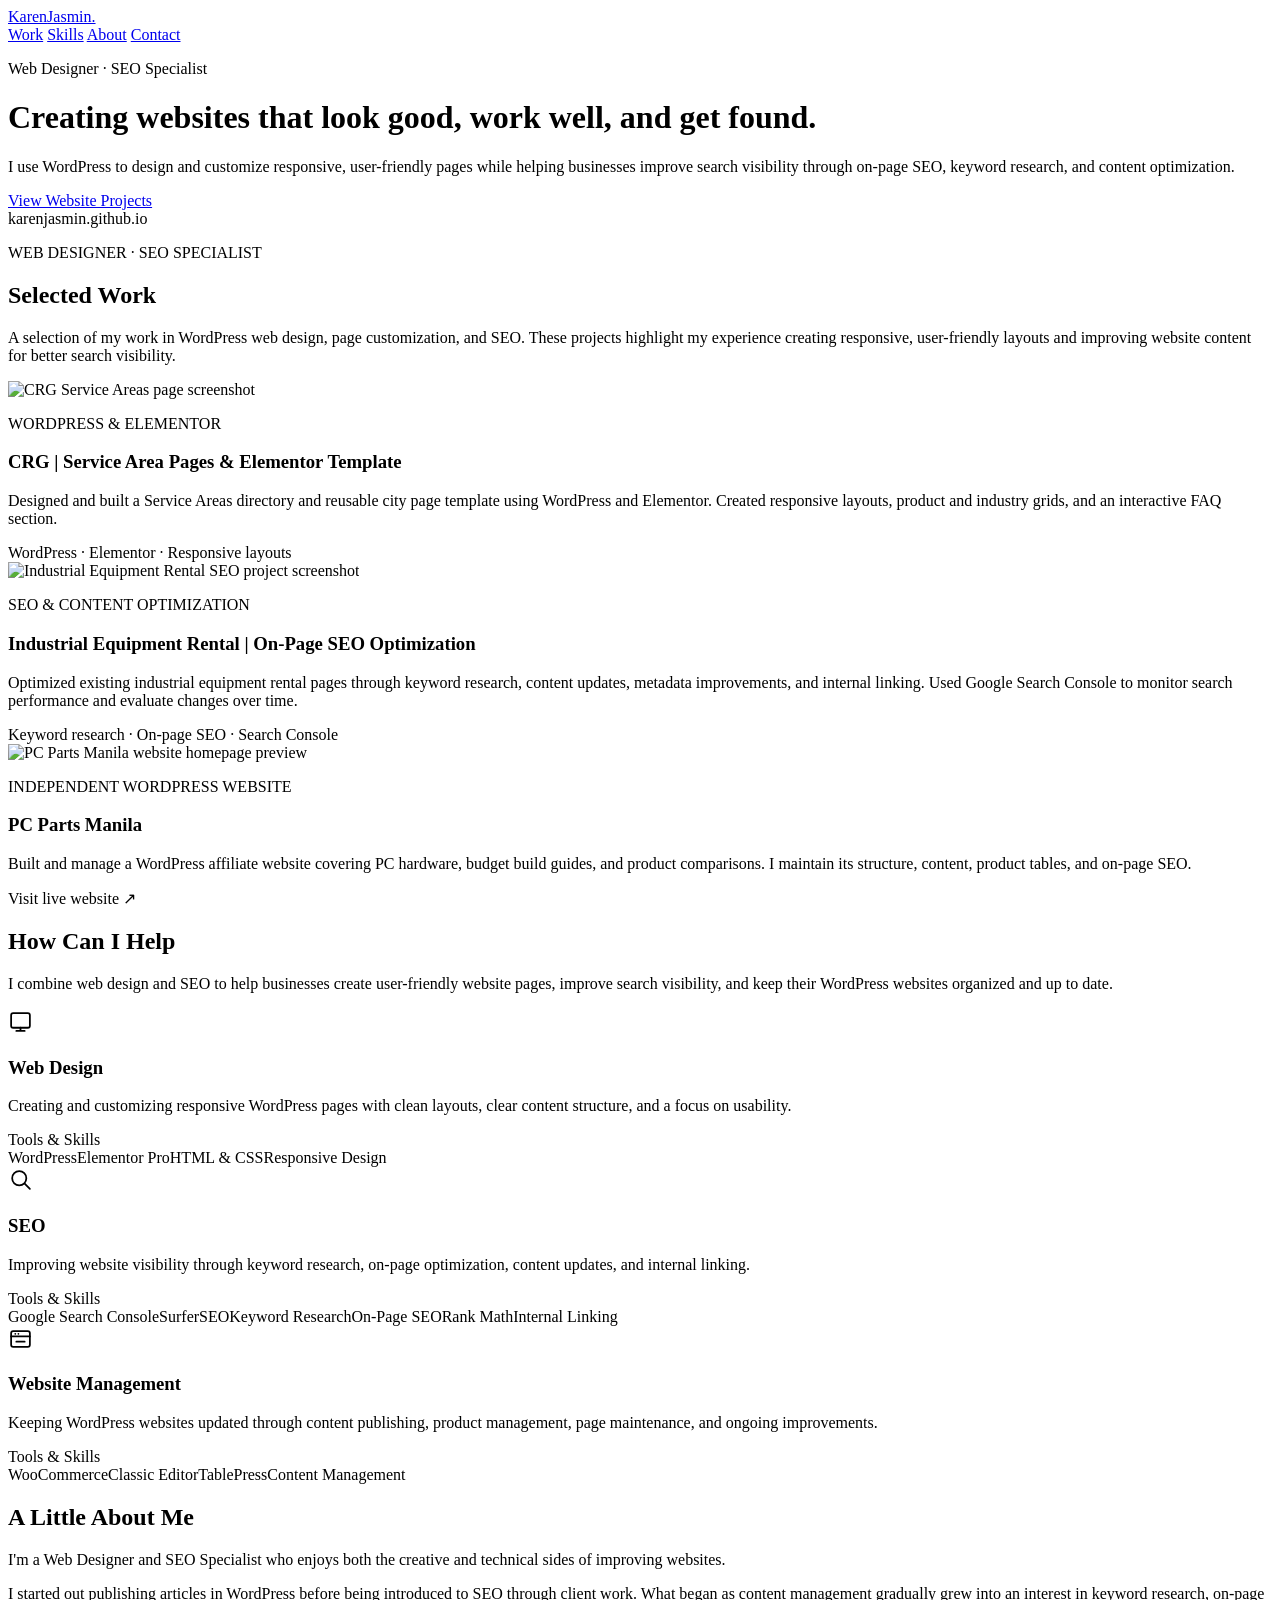
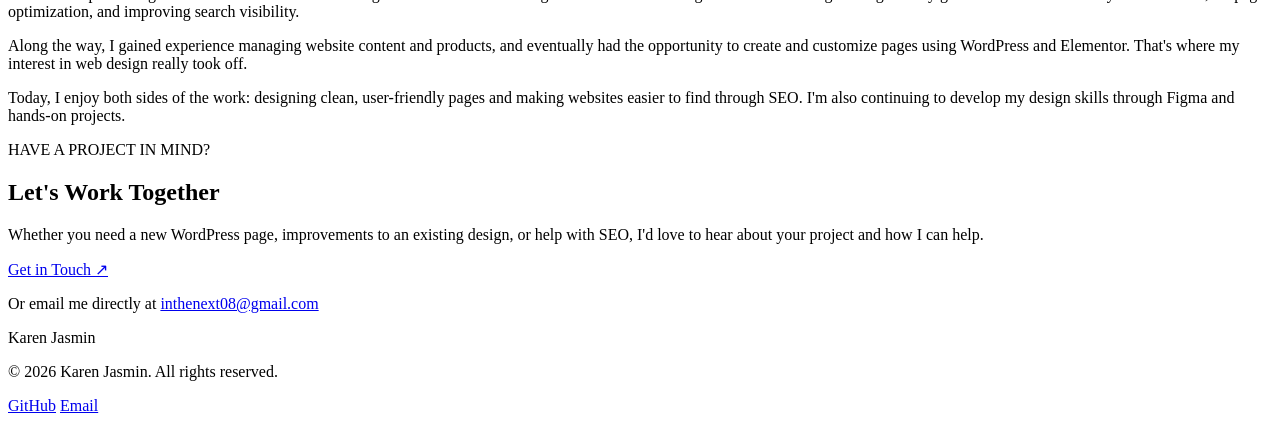
==== retro-desktop/index.html @ 20ac1a44 "Add index.html to isolated retro desktop preview" ====
<!DOCTYPE html>
<html lang="en">
<head>
  <meta charset="UTF-8">
  <meta name="viewport" content="width=device-width, initial-scale=1.0">

  <title>Karen Jasmin | Web Designer & SEO Specialist</title>
  <meta name="description" content=" Explore Karen Jasmin's WordPress website projects, local SEO work, and on-page optimization experience for service businesses and content-driven sites.">

  <link rel="stylesheet" href="styles.css?v=work-images-gsc-20261028">
  <link rel="stylesheet" href="retro.css?v=1">
</head>
  
<body>
  <nav class="site-nav" aria-label="Main navigation">
    <div class="nav-inner">
      <a class="site-logo" href="#" aria-label="Karen Jasmin, back to top">Karen<span>Jasmin.</span></a>
      <div class="nav-links">
        <a href="#featured-work">Work</a>
        <a href="#skills">Skills</a>
        <a href="#about">About</a>
        <a class="nav-contact" href="#contact">Contact</a>
      </div>
    </div>
  </nav>

  <header class="hero" id="top">
  <div class="hero-content">

    <div class="hero-left">

      <p class="eyebrow">Web Designer · SEO Specialist</p>

      <h1>
        Creating websites that look good, work well, and get found.
      </h1>

      <p class="hero-text">
        I use WordPress to design and customize responsive, user-friendly pages while helping businesses improve search visibility through on-page SEO, keyword research, and content optimization.
      </p>

      <a href="#featured-work" class="button">View Website Projects</a>

    </div>
    <div class="hero-visual" aria-hidden="true">
      <div class="browser-window">
        <div class="browser-toolbar"><span></span><span></span><span></span><div class="browser-address">karenjasmin.github.io</div></div>
        <div class="browser-preview">
          <p class="preview-label">WEB DESIGNER · SEO SPECIALIST</p>
          <div class="preview-heading"></div><div class="preview-heading short"></div>
          <div class="preview-line"></div><div class="preview-line"></div><div class="preview-line medium"></div>
          <div class="preview-button"></div>
          <div class="preview-cards"><div></div><div></div></div>
        </div>
      </div>
    </div>
    </div>
</header>

<section class="featured-work" id="featured-work" aria-labelledby="featured-work-title">
  <div class="work-inner">
    <h2 id="featured-work-title">Selected Work</h2>
    <p class="featured-intro">A selection of my work in WordPress web design, page customization, and SEO. These projects highlight my experience creating responsive, user-friendly layouts and improving website content for better search visibility.</p>
    <div class="featured-cards">
      <article class="featured-card"><a class="card-stretched-link" href="case-study-crg.html" aria-label="View CRG case study"></a>
        <div class="featured-card-body">
          <div class="featured-mini-preview featured-real-preview"><img src="https://raw.githubusercontent.com/karenjasmin/portfolio-preview/main/CRG%20Service%20Areas-Hero.png" alt="CRG Service Areas page screenshot" loading="lazy"></div>
          <p class="featured-index">WORDPRESS &amp; ELEMENTOR</p>
          <h3>CRG | Service Area Pages &amp; Elementor Template</h3>
          <p>Designed and built a Service Areas directory and reusable city page template using WordPress and Elementor. Created responsive layouts, product and industry grids, and an interactive FAQ section.</p>
          <span class="featured-link-note">WordPress · Elementor · Responsive layouts</span>
        </div>
      </article>
      <article class="featured-card"><a class="card-stretched-link" href="case-study-industrial-seo.html" aria-label="View Industrial Equipment Rental case study"></a>
        <div class="featured-card-body">
          <div class="featured-mini-preview featured-real-preview"><img src="https://raw.githubusercontent.com/karenjasmin/portfolio-preview/main/STAG%20GSC.png" alt="Industrial Equipment Rental SEO project screenshot" loading="lazy"></div>
          <p class="featured-index">SEO &amp; CONTENT OPTIMIZATION</p>
          <h3>Industrial Equipment Rental | On-Page SEO Optimization</h3>
          <p>Optimized existing industrial equipment rental pages through keyword research, content updates, metadata improvements, and internal linking. Used Google Search Console to monitor search performance and evaluate changes over time.</p>
          <span class="featured-link-note">Keyword research · On-page SEO · Search Console</span>
        </div>
      </article>
      <article class="featured-card"><a class="card-stretched-link" href="https://pcpartsmanila.com/" target="_blank" rel="noopener noreferrer" aria-label="View PC Parts Manila website"></a>
        <div class="featured-card-body">
          <div class="featured-mini-preview featured-real-preview">
            <img src="https://raw.githubusercontent.com/karenjasmin/portfolio-preview/main/pcpartsmanila-homepage.png" alt="PC Parts Manila website homepage preview" loading="lazy">
          </div>
          <p class="featured-index">INDEPENDENT WORDPRESS WEBSITE</p>
          <h3>PC Parts Manila</h3>
          <p>Built and manage a WordPress affiliate website covering PC hardware, budget build guides, and product comparisons. I maintain its structure, content, product tables, and on-page SEO.</p>
          <span class="featured-link-note">Visit live website ↗</span>
        </div>
      </article>
    </div>
  </div>
</section>
<section class="skills" id="skills" aria-labelledby="skills-title">
  <div class="skills-inner">
    <h2 id="skills-title">How Can I Help</h2>
    <p class="skills-intro">I combine web design and SEO to help businesses create user-friendly website pages, improve search visibility, and keep their WordPress websites organized and up to date.</p>
    <div class="skills-grid">
      <article class="skills-group">
        <div class="skill-icon" aria-hidden="true"><svg width="25" height="25" viewBox="0 0 24 24" fill="none" stroke="currentColor" stroke-width="1.7" stroke-linecap="round" stroke-linejoin="round"><rect x="3" y="4" width="18" height="14" rx="2"/><path d="M8 21h8M12 18v3"/></svg></div>
        <h3>Web Design</h3>
        <p class="skill-description">Creating and customizing responsive WordPress pages with clean layouts, clear content structure, and a focus on usability.</p>
        <div class="skill-tools"><span class="skill-tools-label">Tools &amp; Skills</span><div class="skill-tool-tags"><span>WordPress</span><span>Elementor Pro</span><span>HTML & CSS</span><span>Responsive Design</span></div></div>
      </article>
      <article class="skills-group">
        <div class="skill-icon" aria-hidden="true"><svg width="25" height="25" viewBox="0 0 24 24" fill="none" stroke="currentColor" stroke-width="1.7" stroke-linecap="round" stroke-linejoin="round"><circle cx="10.8" cy="10.8" r="6.8"/><path d="m16 16 5 5"/></svg></div>
        <h3>SEO</h3>
        <p class="skill-description">Improving website visibility through keyword research, on-page optimization, content updates, and internal linking.</p>
        <div class="skill-tools"><span class="skill-tools-label">Tools &amp; Skills</span><div class="skill-tool-tags"><span>Google Search Console</span><span>SurferSEO</span><span>Keyword Research</span><span>On-Page SEO</span><span>Rank Math</span><span>Internal Linking</span></div></div>
      </article>
      <article class="skills-group">
        <div class="skill-icon" aria-hidden="true"><svg width="25" height="25" viewBox="0 0 24 24" fill="none" stroke="currentColor" stroke-width="1.7" stroke-linecap="round" stroke-linejoin="round"><rect x="3" y="5" width="18" height="15" rx="2"/><path d="M3 10h18M7 7.5h.01M10 7.5h.01M8 15h8"/></svg></div>
        <h3>Website Management</h3>
        <p class="skill-description">Keeping WordPress websites updated through content publishing, product management, page maintenance, and ongoing improvements.</p>
        <div class="skill-tools"><span class="skill-tools-label">Tools &amp; Skills</span><div class="skill-tool-tags"><span>WooCommerce</span><span>Classic Editor</span><span>TablePress</span><span>Content Management</span></div></div>
      </article>
    </div>
  </div>
</section>
<section class="about" id="about" aria-labelledby="about-title">
  <div class="about-inner">
    <div class="about-grid">
      <h2 id="about-title">A Little About Me</h2>
      <div class="about-copy">
        <p>I'm a Web Designer and SEO Specialist who enjoys both the creative and technical sides of improving websites.</p>
        <p>I started out publishing articles in WordPress before being introduced to SEO through client work. What began as content management gradually grew into an interest in keyword research, on-page optimization, and improving search visibility.</p>
        <p>Along the way, I gained experience managing website content and products, and eventually had the opportunity to create and customize pages using WordPress and Elementor. That's where my interest in web design really took off.</p>
        <p>Today, I enjoy both sides of the work: designing clean, user-friendly pages and making websites easier to find through SEO. I'm also continuing to develop my design skills through Figma and hands-on projects.</p>
      </div>
    </div>
  </div>
</section>
<section class="contact" id="contact" aria-labelledby="contact-title">
  <div class="contact-inner">
    <p class="contact-kicker">HAVE A PROJECT IN MIND?</p>
    <h2 id="contact-title">Let's Work Together</h2>
    <p>Whether you need a new WordPress page, improvements to an existing design, or help with SEO, I'd love to hear about your project and how I can help.</p>
    <a href="mailto:inthenext08@gmail.com" class="button contact-button">Get in Touch <span aria-hidden="true">↗</span></a>
    <p class="contact-email">Or email me directly at <a href="mailto:inthenext08@gmail.com">inthenext08@gmail.com</a></p>
  </div>
</section>

<footer class="site-footer">
  <div class="footer-inner">
    <div class="footer-identity">
      <span class="footer-name">Karen Jasmin</span>
      <p>© 2026 Karen Jasmin. All rights reserved.</p>
    </div>
    <nav class="footer-links" aria-label="Footer links">
      <a href="https://github.com/karenjasmin" target="_blank" rel="noopener noreferrer">GitHub</a>
      <a href="mailto:inthenext08@gmail.com">Email</a>
    </nav>
  </div>
</footer>


<style>
  .back-to-top{position:fixed;right:20px;bottom:calc(20px + env(safe-area-inset-bottom, 0px));width:46px;height:46px;border:0;border-radius:50%;background:#b87333;color:#fff;display:flex;align-items:center;justify-content:center;box-shadow:0 4px 14px rgba(0,0,0,.18);cursor:pointer;z-index:1000;opacity:0;visibility:hidden;transform:translateY(10px);transition:opacity .2s ease,transform .2s ease,visibility .2s ease}
  .back-to-top.is-visible{opacity:1;visibility:visible;transform:translateY(0)}
  .back-to-top:hover,.back-to-top:focus-visible{background:#945a28}
  .back-to-top:focus-visible{outline:3px solid #222;outline-offset:3px}
  @media(prefers-reduced-motion:reduce){.back-to-top{transition:none}}
</style>
<button class="back-to-top" type="button" aria-label="Back to top" title="Back to top"><svg width="22" height="22" viewBox="0 0 24 24" fill="none" stroke="currentColor" stroke-width="2.5" stroke-linecap="round" stroke-linejoin="round" aria-hidden="true"><path d="m6 14 6-6 6 6"/></svg></button>
<script>
(function(){const button=document.querySelector('.back-to-top');if(!button)return;function update(){button.classList.toggle('is-visible',window.scrollY>350)}window.addEventListener('scroll',update,{passive:true});update();button.addEventListener('click',function(){window.scrollTo({top:0,behavior:window.matchMedia('(prefers-reduced-motion: reduce)').matches?'auto':'smooth'})})})();
</script>
<script src="retro.js?v=1" defer></script>
</body>
</html>
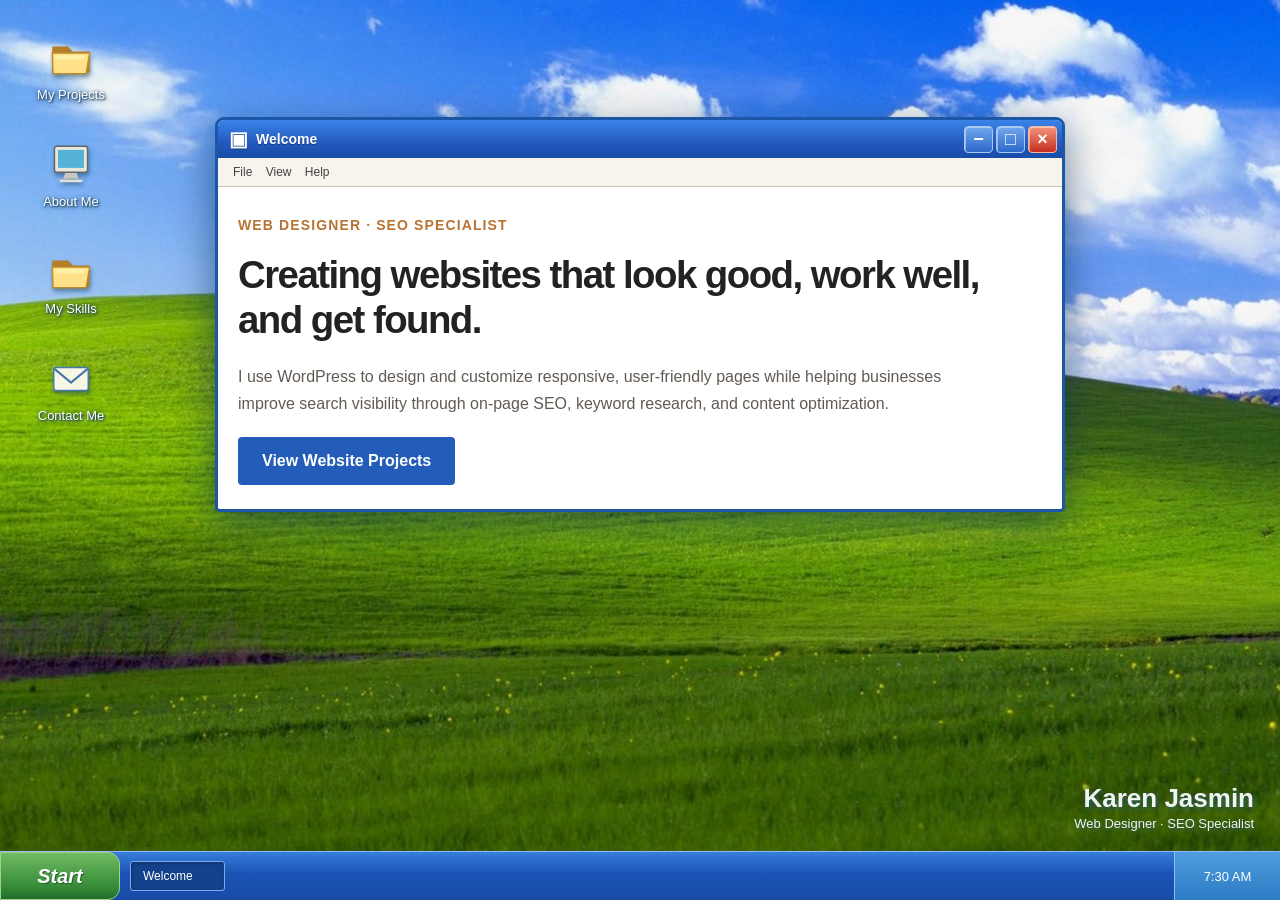
==== commit b200c0fc: "Refresh retro wallpaper stylesheet version" ====
--- a/retro-desktop/index.html
+++ b/retro-desktop/index.html
@@ -8,7 +8,7 @@
   <meta name="description" content=" Explore Karen Jasmin's WordPress website projects, local SEO work, and on-page optimization experience for service businesses and content-driven sites.">
 
   <link rel="stylesheet" href="styles.css?v=work-images-gsc-20261028">
-  <link rel="stylesheet" href="retro.css?v=1">
+  <link rel="stylesheet" href="retro.css?v=2">
 </head>
   
 <body>
--- a/retro-desktop/styles.css
+++ b/retro-desktop/styles.css
@@ -0,0 +1,649 @@
+* {
+  box-sizing: border-box;
+}
+
+body {
+  margin: 0;
+  font-family: Arial, sans-serif;
+  background: #f3f0ea;
+  color: #26231f;
+}
+
+.hero {
+  min-height: 100vh;
+  display: flex;
+  align-items: center;
+  padding: 80px 24px;
+}
+
+.hero-content {
+  width: 100%;
+  max-width: 1200px;
+  margin: 0 auto;
+  text-align: center;
+}
+
+.hero-text {
+  max-width: 1000px;
+  margin: 32px auto;
+  font-size: 19px;
+  line-height: 1.7;
+  color: #625b54;
+}
+
+.eyebrow {
+  margin-bottom: 20px;
+  font-size: 14px;
+  font-weight: 700;
+  letter-spacing: 0.08em;
+  text-transform: uppercase;
+  color: #b85c38;
+}
+
+h1 {
+  max-width: 1100px;
+  margin: 0 auto;
+  font-size: clamp(40px, 5vw, 64px);
+  line-height: 1;
+  letter-spacing: -0.04em;
+}
+
+.button {
+  display: inline-block;
+  padding: 15px 24px;
+  border-radius: 8px;
+  background: #b85c38;
+  color: white;
+  text-decoration: none;
+  font-weight: 700;
+}
+
+.button:hover {
+  background: #93472c;
+}
+
+.work {
+  padding: 100px 24px;
+  background: #ffffff;
+}
+
+.work-inner {
+  width: 100%;
+  max-width: 1100px;
+  margin: 0 auto;
+}
+
+.work h2 {
+  max-width: 760px;
+  margin: 0 0 50px;
+  font-size: clamp(36px, 5vw, 56px);
+  line-height: 1.05;
+  letter-spacing: -0.03em;
+}
+
+.work-grid {
+  display: grid;
+  grid-template-columns: repeat(3, 1fr);
+  gap: 24px;
+}
+
+.work-card {
+  padding: 28px;
+  border: 2px solid #b85c38;
+  border-radius: 12px;
+  background: #f3f0ea;
+}
+
+.work-number {
+  margin: 0 0 30px;
+  font-size: 14px;
+  font-weight: 700;
+  color: #b85c38;
+}
+
+.work-type {
+  margin: 0 0 10px;
+  font-size: 13px;
+  font-weight: 700;
+  text-transform: uppercase;
+  letter-spacing: 0.06em;
+  color: #7a7169;
+}
+
+.work-card h3 {
+  margin: 0 0 16px;
+  font-size: 26px;
+}
+
+.work-card p {
+  line-height: 1.7;
+}
+
+.work-card ul {
+  margin: 24px 0 0;
+  padding-left: 18px;
+}
+
+.work-card li {
+  margin-bottom: 8px;
+  color: #625b54;
+}
+
+.work-result {
+  margin-top: 24px;
+  padding-top: 18px;
+  border-top: 1px solid #d8d1c7;
+  font-size: 14px;
+  font-weight: 700;
+  color: #b85c38;
+}
+
+@media (max-width: 800px) {
+  .work-grid {
+    grid-template-columns: 1fr;
+  }
+}
+
+.featured-project {
+  padding: 100px 24px;
+  background: #f3f0ea;
+}
+
+.featured-inner {
+  width: 100%;
+  max-width: 1100px;
+  margin: 0 auto;
+  display: grid;
+  grid-template-columns: 1fr 1.2fr;
+  gap: 60px;
+  align-items: center;
+}
+
+.featured-project h2 {
+  margin: 0 0 14px;
+  font-size: clamp(40px, 5vw, 64px);
+  line-height: 1;
+  letter-spacing: -0.03em;
+}
+
+.featured-subtitle {
+  margin-bottom: 24px;
+  font-weight: 700;
+  color: #b85c38;
+}
+
+.featured-copy p {
+  line-height: 1.7;
+  color: #625b54;
+}
+
+.featured-visual {
+  width: 100%;
+}
+
+.project-placeholder {
+  min-height: 360px;
+  display: flex;
+  align-items: center;
+  justify-content: center;
+  border: 1px solid #d8d1c7;
+  border-radius: 14px;
+  background: #ffffff;
+  color: #7a7169;
+  font-weight: 700;
+}
+
+.project-image {
+  width: 100%;
+  height: 360px;
+  display: block;
+  object-fit: cover;
+  border: 1px solid #d8d1c7;
+  border-radius: 14px;
+}
+
+@media (max-width: 800px) {
+  .featured-inner {
+    grid-template-columns: 1fr;
+  }
+}
+
+.skills {
+  padding: 100px 24px;
+  background: #ffffff;
+}
+
+.skills-inner {
+  width: 100%;
+  max-width: 1100px;
+  margin: 0 auto;
+}
+
+.skills h2 {
+  max-width: 760px;
+  margin: 0 0 40px;
+  font-size: clamp(36px, 5vw, 56px);
+  line-height: 1.05;
+  letter-spacing: -0.03em;
+}
+
+.skills-grid {
+  display: grid;
+  grid-template-columns: repeat(3, 1fr);
+  gap: 24px;
+}
+
+.skills-group {
+  padding: 28px;
+  border: 2px solid #b85c38;
+  border-radius: 14px;
+  background: #f3f0ea;
+}
+
+.skills-group h3 {
+  margin: 0 0 20px;
+  font-size: 20px;
+  color: #26231f;
+}
+
+.skills-list {
+  display: flex;
+  flex-wrap: wrap;
+  gap: 12px;
+}
+
+.skills-list span {
+  padding: 10px 16px;
+  border-radius: 999px;
+  background: #b85c38;
+  color: #f3f0ea;
+  font-size: 14px;
+  font-weight: 700;
+}
+
+@media (max-width: 800px) {
+  .skills-grid {
+    grid-template-columns: 1fr;
+  }
+}
+
+.about {
+  padding: 100px 24px;
+  background: #f3f0ea;
+}
+
+.about-inner {
+  width: 100%;
+  max-width: 1100px;
+  margin: 0 auto;
+}
+
+.about-grid {
+  display: grid;
+  grid-template-columns: 1fr 1fr;
+  gap: 60px;
+  align-items: start;
+}
+
+.about h2 {
+  margin: 0;
+  font-size: clamp(36px, 5vw, 56px);
+  line-height: 1.05;
+  letter-spacing: -0.03em;
+}
+
+.about-copy p {
+  margin-top: 0;
+  margin-bottom: 20px;
+  font-size: 18px;
+  line-height: 1.7;
+  color: #625b54;
+}
+
+@media (max-width: 800px) {
+  .about-grid {
+    grid-template-columns: 1fr;
+  }
+}
+
+.contact {
+  padding: 100px 24px;
+  background: #26231f;
+  color: #ffffff;
+}
+
+.contact-inner {
+  width: 100%;
+  max-width: 1100px;
+  margin: 0 auto;
+}
+
+.contact .eyebrow {
+  color: #e7c4b3;
+}
+
+.contact h2 {
+  max-width: 760px;
+  margin: 0 0 24px;
+  font-size: clamp(40px, 5vw, 64px);
+  line-height: 1.05;
+  letter-spacing: -0.03em;
+}
+
+.contact p {
+  max-width: 650px;
+  margin-bottom: 30px;
+  font-size: 18px;
+  line-height: 1.7;
+  color: #d8d1c7;
+}
+
+.site-footer {
+  padding: 24px;
+  background: #1d1a17;
+  color: #d8d1c7;
+}
+
+.footer-inner {
+  width: 100%;
+  max-width: 1100px;
+  margin: 0 auto;
+  display: flex;
+  justify-content: space-between;
+  gap: 20px;
+  align-items: center;
+}
+
+.footer-inner p {
+  margin: 0;
+}
+
+.footer-links {
+  display: flex;
+  gap: 20px;
+}
+
+.footer-links a {
+  color: #d8d1c7;
+  text-decoration: none;
+}
+
+.footer-links a:hover {
+  color: #ffffff;
+}
+
+
+/* Website building portfolio */
+.website-projects {
+  padding: 100px 24px;
+  background: #fff;
+}
+.website-projects h2 {
+  max-width: 760px;
+  margin: 0 0 24px;
+  font-size: clamp(36px, 5vw, 56px);
+  line-height: 1.05;
+  letter-spacing: -0.03em;
+}
+.section-intro {
+  max-width: 760px;
+  margin: 0 0 36px;
+  font-size: 18px;
+  line-height: 1.7;
+  color: #625b54;
+}
+.website-project-grid {
+  display: grid;
+  grid-template-columns: repeat(2, minmax(0, 1fr));
+  gap: 24px;
+}
+.website-project-card {
+  padding: 30px;
+  border: 2px solid #b85c38;
+  border-radius: 12px;
+  background: #f3f0ea;
+}
+.website-project-card h3 {
+  margin: 0 0 16px;
+  font-size: 26px;
+}
+.website-project-card p {
+  line-height: 1.7;
+  color: #625b54;
+}
+.website-project-card .project-role {
+  margin-top: 22px;
+}
+.project-link {
+  display: inline-block;
+  margin-top: 12px;
+  font-weight: 700;
+  color: #93472c;
+  text-underline-offset: 4px;
+}
+.project-link:hover, .project-link:focus-visible {
+  color: #26231f;
+}
+@media (max-width: 800px) {
+  .website-project-grid { grid-template-columns: 1fr; }
+  .website-projects { padding: 72px 24px; }
+}
+
+
+/* Figma-inspired desktop redesign: navigation and hero */
+:root { --copper: #b87333; --charcoal: #222222; --cream: #f3f0ea; }
+html { scroll-behavior: smooth; }
+body { color: var(--charcoal); }
+.site-nav { background: var(--cream); border-bottom: 1px solid rgba(34,34,34,.1); }
+.nav-inner { max-width: 1200px; margin: auto; padding: 22px 24px; display: flex; align-items: center; justify-content: space-between; gap: 24px; }
+.site-logo { font-size: 23px; font-weight: 800; letter-spacing: -.04em; color: var(--charcoal); text-decoration: none; }
+.site-logo span { color: var(--copper); }
+.nav-links { display: flex; align-items: center; gap: 32px; }
+.nav-links a { color: var(--charcoal); text-decoration: none; font-size: 15px; font-weight: 600; }
+.nav-links a:hover, .nav-links a:focus-visible { color: var(--copper); }
+.nav-links .nav-contact { background: var(--copper); color: white; padding: 12px 20px; border-radius: 7px; }
+.nav-links .nav-contact:hover, .nav-links .nav-contact:focus-visible { background: #955921; color: white; }
+.hero { min-height: 680px; padding: 88px 24px 110px; background: var(--cream); }
+.hero-content { display: grid; grid-template-columns: minmax(0,1.1fr) minmax(0,1fr); align-items: center; gap: 70px; text-align: left; }
+.hero-left { min-width: 0; }
+.hero h1 { margin: 0; max-width: 660px; font-size: clamp(42px,4.4vw,64px); line-height: 1.08; }
+.hero-text { max-width: 620px; margin: 26px 0 30px; font-size: 18px; }
+.hero .eyebrow { color: var(--copper); }
+.hero .button { background: var(--copper); }
+.hero .button:hover { background: #955921; }
+.hero-visual { min-width: 0; }
+.browser-window { overflow: hidden; border: 1px solid #d9cfc2; border-radius: 13px; background: white; box-shadow: 20px 24px 0 rgba(184,115,51,.13), 0 18px 45px rgba(34,34,34,.1); transform: rotate(1deg); }
+.browser-toolbar { display: flex; align-items: center; gap: 6px; padding: 13px 15px; background: #eae5de; border-bottom: 1px solid #d9cfc2; }
+.browser-toolbar > span { width: 9px; height: 9px; border-radius: 50%; background: #c7bcb0; }
+.browser-address { margin: auto; padding: 5px 24px; border-radius: 5px; background: white; color: #7d756e; font-size: 11px; }
+.browser-preview { padding: 36px 32px; }
+.preview-label { color: var(--copper); font-size: 11px; font-weight: 800; letter-spacing: .12em; }
+.preview-heading { height: 22px; width: 85%; margin: 16px 0 8px; background: var(--charcoal); border-radius: 3px; }
+.preview-heading.short { width: 61%; margin-top: 0; }
+.preview-line { height: 8px; margin: 12px 0; background: #ddd6ce; border-radius: 3px; }
+.preview-line.medium { width: 72%; }
+.preview-button { width: 115px; height: 32px; margin: 22px 0 28px; background: var(--copper); border-radius: 5px; }
+.preview-cards { display: grid; grid-template-columns: 1fr 1fr; gap: 14px; }
+.preview-cards div { height: 90px; border: 1px solid #dfd5c9; border-radius: 8px; background: #f7f4ef; }
+@media (max-width: 800px) { .nav-inner { flex-wrap: wrap; } .nav-links { flex-wrap: wrap; gap: 12px 20px; } .hero { min-height: auto; padding: 70px 24px; } .hero-content { grid-template-columns: 1fr; gap: 48px; } .browser-window { transform: none; } }
+@media (max-width: 420px) { .nav-inner { padding: 18px 16px; } .nav-links { gap: 10px 16px; } .nav-links a { font-size: 13px; } .nav-links .nav-contact { padding: 9px 13px; } .hero { padding: 56px 16px 72px; } .hero h1 { font-size: 40px; } .hero-text { font-size: 16px; } .browser-preview { padding: 24px 20px; } }
+
+
+/* Featured Work: desktop redesign */
+.featured-work { padding: 104px 24px 112px; background: #fff; }
+.featured-work .eyebrow { color: var(--copper); }
+.featured-work h2 { margin: 0 0 14px; font-size: clamp(38px, 4.5vw, 58px); line-height: 1.08; letter-spacing: -.035em; }
+.featured-intro { margin: 0 0 46px; max-width: 650px; color: #625b54; font-size: 18px; line-height: 1.7; }
+.featured-cards { display: grid; grid-template-columns: repeat(2,minmax(0,1fr)); gap: 28px; }
+.featured-card { display: flex; flex-direction: column; min-width: 0; border: 1.5px solid var(--copper); border-radius: 12px; overflow: hidden; background: #f7f3ed; }
+.featured-card-media { height: 255px; overflow: hidden; background: #e7dfd3; border-bottom: 1px solid #dac9b8; }
+.featured-card-media img { width: 100%; height: 100%; display: block; object-fit: cover; object-position: top; }
+.featured-card-body { display: flex; flex-direction: column; flex: 1; padding: 32px; }
+.featured-index { margin: 0 0 12px; color: #9b602e; font-size: 12px; font-weight: 800; letter-spacing: .11em; }
+.featured-card h3 { margin: 0 0 16px; font-size: clamp(25px,2.4vw,32px); letter-spacing: -.025em; }
+.featured-card-body > p:not(.featured-index) { margin: 0 0 28px; color: #625b54; line-height: 1.7; }
+.featured-link { margin-top: auto; align-self: flex-start; color: #92521e; font-weight: 700; text-underline-offset: 5px; }
+.featured-link:hover,.featured-link:focus-visible { color: var(--charcoal); }
+.featured-card-abstract { display: flex; align-items: center; justify-content: center; background: #dfc5aa; padding: 30px; }
+.abstract-window { width: 88%; height: 195px; padding: 22px; border-radius: 9px; background: #fffaf5; box-shadow: 13px 13px 0 rgba(34,34,34,.09); }
+.abstract-bar { width: 100%; height: 9px; margin-bottom: 21px; background: #d6c6b5; border-radius: 5px; }
+.abstract-heading { width: 68%; height: 19px; margin-bottom: 15px; background: #333; border-radius: 3px; }
+.abstract-line { height: 7px; margin: 8px 0; background: #d6c6b5; border-radius: 4px; }
+.abstract-line.narrow { width: 74%; }
+.abstract-panels { display: flex; gap: 10px; margin-top: 18px; }
+.abstract-panels span { width: 35%; height: 28px; border-radius: 4px; background: #c68a57; }
+@media (max-width: 800px) { .featured-work { padding: 72px 24px; } .featured-cards { grid-template-columns: 1fr; } .featured-card-media { height: 230px; } }
+@media (max-width: 420px) { .featured-work { padding: 64px 16px; } .featured-card-body { padding: 24px; } }
+
+/* Selected Work — compact Figma-style cards, overrides prior featured styles */
+.featured-work { padding: 76px 24px 84px; background: #fff; }
+.featured-work h2 { font-size: clamp(30px,3.4vw,42px); margin: 0 0 16px; letter-spacing: -.035em; }
+.featured-work .featured-intro { max-width: 700px; font-size: 16px; line-height: 1.65; margin: 0 0 34px; }
+.featured-work .featured-cards { gap: 24px; align-items: stretch; }
+.featured-work .featured-card { background: #f5f1ec; border: 0; border-radius: 10px; min-height: 285px; box-shadow: none; }
+.featured-work .featured-card-body { padding: 32px; }
+.featured-work .featured-index { margin: 0 0 13px; color: #ad692f; font-size: 12px; letter-spacing: .06em; }
+.featured-work .featured-card h3 { font-size: clamp(22px,2.1vw,28px); line-height: 1.2; margin: 0 0 16px; }
+.featured-work .featured-card-body > p:not(.featured-index) { font-size: 15px; line-height: 1.65; margin: 0 0 24px; }
+.featured-work .featured-link-note { display: block; margin-top: auto; font-size: 13px; color: #9b602e; font-weight: 700; }
+@media (max-width:800px) { .featured-work { padding: 68px 24px; } .featured-work .featured-card { min-height: 0; } }
+@media (max-width:420px) { .featured-work { padding: 60px 16px; } .featured-work .featured-card-body { padding: 25px; } }
+
+/* Small embedded browser previews inside Selected Work cards */
+.featured-work .featured-card { overflow: visible; }
+.featured-mini-preview { width: min(100%, 320px); height: 142px; margin: 0 0 25px; border: 1px solid #d5c7b7; border-radius: 8px; overflow: hidden; background: #fff; box-shadow: 0 5px 12px rgba(34,34,34,.06); }
+.mini-browser-bar { height: 27px; display: flex; align-items: center; gap: 5px; padding: 0 10px; background: #e9e2d9; border-bottom: 1px solid #ddd2c4; }
+.mini-browser-bar i { display: block; width: 6px; height: 6px; background: #b7aa9c; border-radius: 50%; }
+.mini-browser-bar span { margin: 0 auto; font-size: 9px; color: #786b5d; }
+.mini-browser-page { padding: 15px 19px; }
+.mini-browser-page b { display: block; width: 61%; height: 12px; background: #39322d; border-radius: 2px; margin-bottom: 10px; }
+.mini-browser-page em { display: block; width: 88%; height: 5px; margin: 6px 0; background: #ded5cb; border-radius: 2px; }
+.mini-browser-page em + em { width: 66%; }
+.mini-browser-tiles { display: flex; gap: 8px; margin-top: 12px; }
+.mini-browser-tiles span { width: 29%; height: 25px; background: #e3c6a8; border-radius: 3px; }
+.featured-work .featured-card:nth-child(2) .mini-browser-tiles span { background: #c8c0b5; }
+
+/* Three selected projects, with compact image previews */
+@media (min-width: 1000px) { .featured-work .featured-cards { display: grid; grid-template-columns: repeat(3, minmax(0,1fr)); } }
+.featured-work .featured-card-body { height: 100%; display: flex; flex-direction: column; }
+.featured-work .featured-card-body > p:not(.featured-index) { flex: 1; }
+.featured-real-preview img { display: block; width: 100%; height: 100%; object-fit: cover; object-position: top; }
+.featured-work a.featured-link-note { text-decoration: none; }
+.featured-work a.featured-link-note:hover { text-decoration: underline; }
+
+/* Full-bleed PC Parts Manila preview within its project card */
+.featured-work .featured-card { overflow: hidden; }
+.featured-work .featured-card .featured-real-preview {
+  width: calc(100% + 64px);
+  max-width: none;
+  height: 185px;
+  margin: -32px -32px 26px;
+  border: none;
+  border-radius: 0;
+  box-shadow: none;
+}
+@media (max-width: 420px) {
+  .featured-work .featured-card .featured-real-preview {
+    width: calc(100% + 50px);
+    margin: -25px -25px 25px;
+  }
+}
+
+/* How Can I Help — Figma-inspired three-card skills overview */
+.skills { padding: 86px 24px 96px; background: #fff; }
+.skills .skills-inner { max-width: 1100px; }
+.skills h2 { margin: 0 0 15px; font-size: clamp(30px,3.4vw,42px); line-height: 1.15; letter-spacing: -.035em; }
+.skills .skills-intro { max-width: 700px; margin: 0 0 34px; color: #625b54; font-size: 16px; line-height: 1.7; }
+.skills .skills-grid { display: grid; grid-template-columns: repeat(3,minmax(0,1fr)); gap: 24px; }
+.skills .skills-group { padding: 32px; border: 0; border-radius: 10px; background: #f5f1ec; }
+.skills .skill-icon { display: flex; align-items: center; justify-content: center; width: 46px; height: 46px; margin-bottom: 23px; color: #b87333; border: 1.5px solid #b87333; border-radius: 9px; }
+.skills .skill-icon svg { width: 25px; height: 25px; }
+.skills .skills-group h3 { margin: 0 0 13px; font-size: 22px; line-height: 1.3; color: #222; }
+.skills .skills-group p { margin: 0; color: #625b54; font-size: 15px; line-height: 1.75; }
+@media (max-width: 800px) { .skills .skills-grid { grid-template-columns: 1fr; } .skills { padding: 68px 24px; } }
+@media (max-width: 420px) { .skills { padding: 60px 16px; } .skills .skills-group { padding: 26px; } }
+
+/* Tools I Work With */
+.tools-section { padding: 78px 24px 86px; background: #f5f1ec; }
+.tools-inner { max-width: 1100px; margin: 0 auto; }
+.tools-section h2 { margin: 0 0 14px; color: #222; font-size: clamp(30px,3.4vw,42px); letter-spacing: -.035em; line-height: 1.15; }
+.tools-intro { max-width: 690px; margin: 0 0 36px; color: #625b54; font-size: 16px; line-height: 1.7; }
+.tools-groups { display: grid; grid-template-columns: repeat(3,minmax(0,1fr)); gap: 28px; }
+.tools-group h3 { margin: 0 0 17px; color: #222; font-size: 18px; line-height: 1.3; }
+.tool-tags { display: flex; flex-wrap: wrap; gap: 9px; }
+.tool-tags span { display: inline-flex; align-items: center; padding: 9px 13px; background: #fff; border: 1px solid #e7d8ca; border-radius: 7px; color: #4d4238; font-size: 13px; line-height: 1.35; }
+@media (max-width: 800px) { .tools-groups { grid-template-columns: 1fr; gap: 30px; } .tools-section { padding: 65px 24px; } }
+@media (max-width: 420px) { .tools-section { padding: 60px 16px; } }
+
+/* Combined service cards and relevant tools */
+.skills .skills-group { display: flex; flex-direction: column; min-width: 0; }
+.skills .skills-group .skill-description { margin: 0 0 24px; flex: 1; color: #625b54; font-size: 15px; line-height: 1.65; }
+.skills .skill-tools { border-top: 1px solid #ded1c3; padding-top: 18px; }
+.skills .skill-tools-label { display: block; margin-bottom: 12px; color: #a4622e; font-size: 11px; font-weight: 800; letter-spacing: .08em; text-transform: uppercase; }
+.skills .skill-tool-tags { display: flex; flex-wrap: wrap; gap: 8px; }
+.skills .skill-tool-tags span { display: inline-block; padding: 7px 10px; background: #fff; border: 1px solid #e7d8ca; border-radius: 6px; color: #51463d; font-size: 12px; line-height: 1.4; }
+
+/* About section — Figma-inspired two-column introduction */
+.about { padding: 92px 24px 100px; background: #fff; }
+.about .about-grid { grid-template-columns: minmax(0,.9fr) minmax(0,1.1fr); gap: 72px; align-items: start; }
+.about h2 { font-size: clamp(32px,3.7vw,46px); line-height: 1.15; letter-spacing: -.035em; color: #222; }
+.about .about-copy p { font-size: 16px; line-height: 1.8; margin: 0 0 20px; color: #625b54; }
+.about .about-copy p:last-child { margin-bottom: 0; }
+@media (max-width: 800px) { .about { padding: 70px 24px; } .about .about-grid { grid-template-columns: 1fr; gap: 26px; } }
+@media (max-width: 420px) { .about { padding: 60px 16px; } }
+
+/* About: align heading and copy in one left-aligned column */
+.about .about-grid { display: block; max-width: 790px; }
+.about .about-grid h2 { margin: 0 0 28px; }
+.about .about-copy { max-width: 790px; }
+
+/* Let's Work Together — clean Figma-style contact section */
+.contact { padding: 95px 24px 105px; background: #fff; color: #222; }
+.contact .contact-inner { max-width: 1100px; }
+.contact h2 { max-width: 780px; margin: 0 0 20px; color: #222; font-size: clamp(34px,4vw,48px); line-height: 1.15; letter-spacing: -.035em; }
+.contact p { max-width: 690px; margin: 0 0 30px; color: #625b54; font-size: 16px; line-height: 1.75; }
+@media (max-width: 800px) { .contact { padding: 72px 24px; } }
+@media (max-width: 420px) { .contact { padding: 60px 16px; } }
+
+/* Centered contact call to action */
+.contact { background: #f5f1ec; padding: 90px 24px 98px; text-align: center; color: #222; }
+.contact .contact-inner { max-width: 650px; margin: 0 auto; display: flex; flex-direction: column; align-items: center; }
+.contact .contact-kicker { margin: 0 0 16px; color: #a4622e; font-size: 12px; font-weight: 800; letter-spacing: .12em; line-height: 1.5; }
+.contact h2 { margin: 0 0 20px; max-width: none; font-size: clamp(34px,4vw,48px); color: #222; }
+.contact .contact-inner > p:not(.contact-kicker):not(.contact-email) { max-width: 510px; margin: 0 0 28px; color: #625b54; font-size: 16px; line-height: 1.75; }
+.contact .contact-button { display: inline-flex; align-items: center; justify-content: center; gap: 10px; margin: 0 0 22px; }
+.contact .contact-email { margin: 0; font-size: 13px; color: #756c63; line-height: 1.6; }
+.contact .contact-email a { color: #8b5125; text-underline-offset: 3px; }
+@media (max-width: 420px) { .contact { padding: 70px 16px 78px; } }
+
+/* Minimal light footer */
+.site-footer { padding: 32px 24px; background: #f5f1ec; color: #625b54; border-top: 1px solid #e7ded4; }
+.site-footer .footer-inner { max-width: 1100px; display: flex; align-items: center; justify-content: space-between; gap: 24px; }
+.site-footer .footer-identity { display: flex; flex-direction: column; gap: 7px; }
+.site-footer .footer-name { color: #222; font-size: 18px; font-weight: 750; letter-spacing: -.02em; }
+.site-footer .footer-identity p { color: #756c63; font-size: 12px; line-height: 1.5; }
+.site-footer .footer-links { display: flex; align-items: center; gap: 24px; }
+.site-footer .footer-links a { color: #51463d; font-size: 14px; font-weight: 600; text-decoration: none; }
+.site-footer .footer-links a:hover, .site-footer .footer-links a:focus-visible { color: #a4622e; text-decoration: underline; text-underline-offset: 4px; }
+@media (max-width: 520px) { .site-footer .footer-inner { align-items: flex-start; flex-direction: column; gap: 20px; } }
+
+/* Card interaction: work links and non-clickable service cards */
+.featured-card { position: relative; border: 2px solid transparent; transition: border-color .2s ease, box-shadow .2s ease, transform .2s ease; }
+.featured-card:hover, .featured-card:focus-within { border-color: #b87333; box-shadow: 0 12px 28px rgba(34,34,34,.10); transform: translateY(-3px); }
+.featured-card .card-stretched-link { position: absolute; inset: 0; z-index: 2; border-radius: inherit; }
+.featured-card .card-stretched-link:focus-visible { outline: 3px solid #b87333; outline-offset: 4px; }
+.featured-card .featured-link-note { pointer-events: none; }
+.skills-group { border: 2px solid transparent; transition: border-color .2s ease, box-shadow .2s ease, transform .2s ease; }
+.skills-group:hover { border-color: #b87333; box-shadow: 0 10px 24px rgba(34,34,34,.08); transform: translateY(-2px); }
+@media (prefers-reduced-motion: reduce) { .featured-card, .skills-group { transition: none; } .featured-card:hover, .featured-card:focus-within, .skills-group:hover { transform: none; } }
+
+/* Visible copper edge highlight without changing card contents */
+.featured-work .featured-card:hover,
+.featured-work .featured-card:focus-within {
+  border-color: #b87333;
+  box-shadow: inset 0 0 0 2px #b87333, 0 12px 28px rgba(34,34,34,.10);
+}
+.skills .skills-group:hover {
+  border-color: #b87333;
+  box-shadow: inset 0 0 0 2px #b87333, 0 10px 24px rgba(34,34,34,.08);
+}
--- a/retro-desktop/retro.css
+++ b/retro-desktop/retro.css
@@ -0,0 +1,85 @@
+
+/* Retro Desktop Portfolio, isolated from the original layout */
+body.retro-ready { margin:0; overflow:hidden; font-family:Tahoma, Verdana, Arial, sans-serif; background:#4e9bc8; }
+body.retro-ready > .site-nav,body.retro-ready > .hero,body.retro-ready > .featured-work,body.retro-ready > .skills,body.retro-ready > .about,body.retro-ready > .contact,body.retro-ready > .site-footer {display:none}
+body.retro-ready > .back-to-top{display:none}
+.retro-desktop{position:fixed;inset:0;overflow:hidden;color:#fff;background:linear-gradient(180deg,#287cc5 0%,#6bc1ee 46%,#b7e5f0 65%,#75ad3f 66%,#3e8f24 100%);}
+.retro-desktop::before{content:"";position:absolute;inset:25% -25% 38% 5%;border-radius:50% 50% 0 0/100% 100% 0 0;background:linear-gradient(155deg,#b4d86a 5%,#6cb530 40%,#2e7d1e 100%);transform:rotate(-8deg) translateY(85%);filter:drop-shadow(0 -8px 15px #daeac755);pointer-events:none}
+.retro-desktop::after{content:"";position:absolute;left:-20%;right:-30%;bottom:-23%;height:63%;background:radial-gradient(ellipse at 39% 10%,#9dd350 0%,#64aa29 34%,#347d1b 75%);border-radius:55% 45% 0 0/47% 30% 0 0;transform:rotate(-5deg);pointer-events:none}
+.retro-sky-cloud{position:absolute;z-index:0;top:12%;left:34%;width:250px;height:35px;background:#fff8;filter:blur(22px);border-radius:50%;box-shadow:135px -20px 30px #fff8,430px 40px 35px #fff6;pointer-events:none}
+.retro-shortcuts{position:absolute;z-index:2;top:26px;left:18px;display:flex;flex-direction:column;gap:15px;align-items:flex-start;max-height:calc(100% - 85px);flex-wrap:wrap;align-content:start}
+.retro-shortcut{width:106px;min-height:92px;display:flex;flex-direction:column;align-items:center;gap:6px;background:transparent;border:1px solid transparent;color:#fff;padding:8px 4px;cursor:pointer;text-shadow:1px 1px 2px #123b59,0 1px 5px #123b59;font:13px Tahoma,Verdana,sans-serif}
+.retro-shortcut:hover,.retro-shortcut:focus-visible{background:#d7edff33;border-color:#e2f3ff99;outline:none}
+.retro-shortcut svg{width:46px;height:46px;filter:drop-shadow(1px 3px 2px #17465d88)}
+.retro-shortcut span{text-align:center;line-height:1.25}
+.retro-windows{position:absolute;inset:0 0 48px;z-index:3;pointer-events:none}
+.retro-window{position:absolute;display:none;flex-direction:column;top:clamp(25px,13vh,135px);left:50%;transform:translateX(-50%);width:min(850px,calc(100vw - 190px));max-height:min(710px,calc(100vh - 105px));min-height:250px;border:3px solid #1c56a7;border-radius:9px 9px 5px 5px;background:#ece9d8;color:#222;box-shadow:0 14px 42px #072b5299;pointer-events:auto;overflow:hidden}
+.retro-window.is-open{display:flex}
+.retro-window.is-minimized{display:none}
+.retro-window.is-maximized{inset:8px 10px 0!important;top:8px!important;left:10px!important;transform:none;width:auto;max-height:none}
+.retro-titlebar{display:flex;align-items:center;justify-content:space-between;min-height:38px;padding:4px 5px 4px 11px;background:linear-gradient(#3a83e9,#2356ba 65%,#174da7);color:#fff;user-select:none}
+.retro-title{display:flex;gap:8px;align-items:center;font-weight:700;font-size:14px;text-shadow:0 1px #163f7d}
+.retro-title .mini-icon{font-size:20px}
+.retro-controls{display:flex;gap:3px}
+.retro-controls button{width:29px;height:27px;border:1px solid #a9c7f4;border-radius:4px;background:linear-gradient(#72a8ee,#2c69c9);box-shadow:inset 1px 1px #ffffff70;color:white;font:bold 18px Arial;cursor:pointer;line-height:1}
+.retro-controls button:last-child{background:linear-gradient(#f3947a,#c62e20);border-color:#ffb5a3}
+.retro-controls button:focus-visible,.retro-taskbar button:focus-visible{outline:2px solid #ffe48e;outline-offset:1px}
+.retro-menubar{padding:7px 15px;border-bottom:1px solid #c7c1ab;background:#f6f4ec;color:#444;font-size:12px}
+.retro-content{overflow:auto;min-height:0;flex:1;padding:16px 20px 24px;background:#fff}
+.retro-content .hero,.retro-content .featured-work,.retro-content .skills,.retro-content .about,.retro-content .contact,.retro-content .site-footer{display:block!important;min-height:0!important;margin:0!important;padding:0!important;background:transparent!important;color:#222!important;text-align:left!important}
+.retro-content .hero-content{display:block;max-width:none;text-align:left}
+.retro-content .hero-left{max-width:100%}
+.retro-content .hero h1{font-size:clamp(28px,3vw,43px);line-height:1.17;max-width:750px}
+.retro-content .hero .hero-text{max-width:750px;font-size:16px;margin:20px 0}
+.retro-content .hero-visual{display:none}
+.retro-content .featured-work h2,.retro-content .skills h2,.retro-content .about h2,.retro-content .contact h2{font-size:clamp(25px,3vw,34px);color:#222;margin-bottom:15px}
+.retro-content .featured-work .featured-cards{display:grid;grid-template-columns:repeat(auto-fit,minmax(220px,1fr));gap:16px}
+.retro-content .featured-work .featured-card{min-height:0;background:#f5f3eb;border:1px solid #c8c7bd;border-radius:3px}
+.retro-content .featured-work .featured-card-body{padding:20px}
+.retro-content .featured-work .featured-card .featured-real-preview{width:calc(100% + 40px);margin:-20px -20px 20px;height:145px}
+.retro-content .featured-work .featured-card h3{font-size:20px}
+.retro-content .skills .skills-grid{display:grid;grid-template-columns:repeat(auto-fit,minmax(220px,1fr));gap:16px}
+.retro-content .skills .skills-group{min-width:0;border:1px solid #d4d0c6;border-radius:4px;padding:19px;background:#f6f4ee}
+.retro-content .about .about-grid{display:block;max-width:760px}
+.retro-content .about .about-copy p{font-size:15px;line-height:1.75}
+.retro-content .contact .contact-inner{align-items:flex-start;max-width:720px;text-align:left}
+.retro-content .contact p{color:#555}
+.retro-content .site-footer{border-top:1px solid #ddd;margin-top:30px!important;padding-top:18px!important}
+.retro-content .site-footer .footer-inner{max-width:none}
+.retro-content .button{background:#235db9;border-radius:4px}
+.retro-content .button:hover{background:#16458c}
+.retro-profile-head{display:flex;align-items:center;gap:18px;padding:18px;border:1px solid #d2d0c8;background:#f4f6fc;margin-bottom:19px}
+.retro-profile-head svg{flex:none;width:54px;height:54px}
+.retro-profile-head strong{display:block;font-size:20px}.retro-profile-head small{display:block;margin-top:5px;color:#526078}
+.retro-profile-tabs{display:flex;padding-left:11px;background:#ece9d8;border-bottom:1px solid #bdb8a6}
+.retro-profile-tabs span{padding:9px 22px;border:1px solid #bdb8a6;border-bottom:0;border-radius:5px 5px 0 0;background:#fff;font-size:13px}
+.retro-profile .about{padding:0!important}
+.retro-profile .about h2{font-size:21px!important}
+.retro-profile .about-copy{max-width:none}
+.retro-taskbar{position:absolute;z-index:20;bottom:0;left:0;right:0;height:48px;display:flex;align-items:stretch;background:linear-gradient(#377eda,#1b53b5 45%,#184ba6);box-shadow:0 -1px #91b7fa;padding-right:0;color:white}
+.retro-start{flex:none;width:120px;background:linear-gradient(#70bc62,#398e3a 70%,#236d2b);border:1px solid #9fd28a;border-radius:0 12px 12px 0;color:white;font:bold italic 20px Tahoma,Verdana,sans-serif;cursor:pointer;text-shadow:1px 1px #20612a}
+.retro-task-items{display:flex;align-items:center;gap:5px;flex:1;min-width:0;padding:5px 10px;overflow:auto}
+.retro-task-items button{border:1px solid #7da9f3;background:#316cbd;color:#fff;border-radius:3px;padding:7px 12px;font:12px Tahoma,Verdana,sans-serif;min-width:95px;max-width:180px;overflow:hidden;text-overflow:ellipsis;white-space:nowrap;text-align:left;cursor:pointer}
+.retro-task-items button.is-active{background:#14418b;box-shadow:inset 1px 1px 3px #102e69}
+.retro-tray{flex:none;min-width:106px;padding:0 10px;display:flex;align-items:center;justify-content:center;background:linear-gradient(#4f9dde,#2c7cc5);border-left:1px solid #94baf5;font-size:13px}
+.retro-start-menu{position:absolute;z-index:19;bottom:48px;left:0;width:min(330px,100vw);background:#f6f4ed;color:#222;border:3px solid #2057ae;box-shadow:4px -5px 15px #1e375a55;display:none;padding-bottom:9px}
+.retro-start-menu.is-open{display:block}
+.retro-start-header{background:linear-gradient(#3e87e9,#1b56ad);color:#fff;padding:19px 16px;font-weight:700}
+.retro-start-menu button{display:block;width:100%;text-align:left;background:transparent;border:0;padding:13px 18px;font:14px Tahoma,Verdana,sans-serif;cursor:pointer}
+.retro-start-menu button:hover,.retro-start-menu button:focus-visible{background:#dbe8fa}
+.retro-desktop-sign{position:absolute;bottom:68px;right:26px;color:#ffffffed;text-shadow:1px 2px 5px #225f8caa;text-align:right;z-index:1;pointer-events:none}
+.retro-desktop-sign strong{display:block;font-size:26px}.retro-desktop-sign small{font-size:13px}
+@media(max-width:700px){.retro-shortcuts{left:5px;top:13px;gap:4px}.retro-shortcut{width:77px;min-height:78px;font-size:11px}.retro-shortcut svg{width:38px;height:38px}.retro-window{top:12px;left:86px;transform:none;width:calc(100vw - 96px);max-height:calc(100dvh - 73px)}.retro-window.is-maximized{left:3px!important;right:3px!important;top:3px!important;bottom:0!important}.retro-content{padding:13px}.retro-content .featured-work .featured-cards,.retro-content .skills .skills-grid{grid-template-columns:1fr}.retro-content .hero h1{font-size:27px}.retro-content .featured-work .featured-card-body{padding:17px}.retro-content .featured-work .featured-card .featured-real-preview{width:calc(100% + 34px);margin:-17px -17px 17px}.retro-desktop-sign{right:14px;bottom:65px}.retro-desktop-sign strong{font-size:17px}.retro-desktop-sign small{font-size:10px}.retro-start{width:87px;font-size:17px}.retro-tray{min-width:84px;font-size:11px}.retro-task-items{padding:5px}.retro-task-items button{min-width:75px;padding:7px}}
+@media(max-width:390px){.retro-window{left:73px;width:calc(100vw - 79px)}.retro-shortcut{width:68px}.retro-desktop-sign{display:none}}
+@media(prefers-reduced-motion:reduce){.retro-desktop *{scroll-behavior:auto!important;transition:none!important}}
+
+
+/* Use the uploaded classic Windows XP wallpaper, not generated scenery. */
+body.retro-ready .retro-desktop {
+  background: #3d82c0 url("./classic%20windows%20xp%20desktop.jpg") center center / cover no-repeat;
+}
+body.retro-ready .retro-desktop::before,
+body.retro-ready .retro-desktop::after,
+body.retro-ready .retro-sky-cloud {
+  display: none;
+}
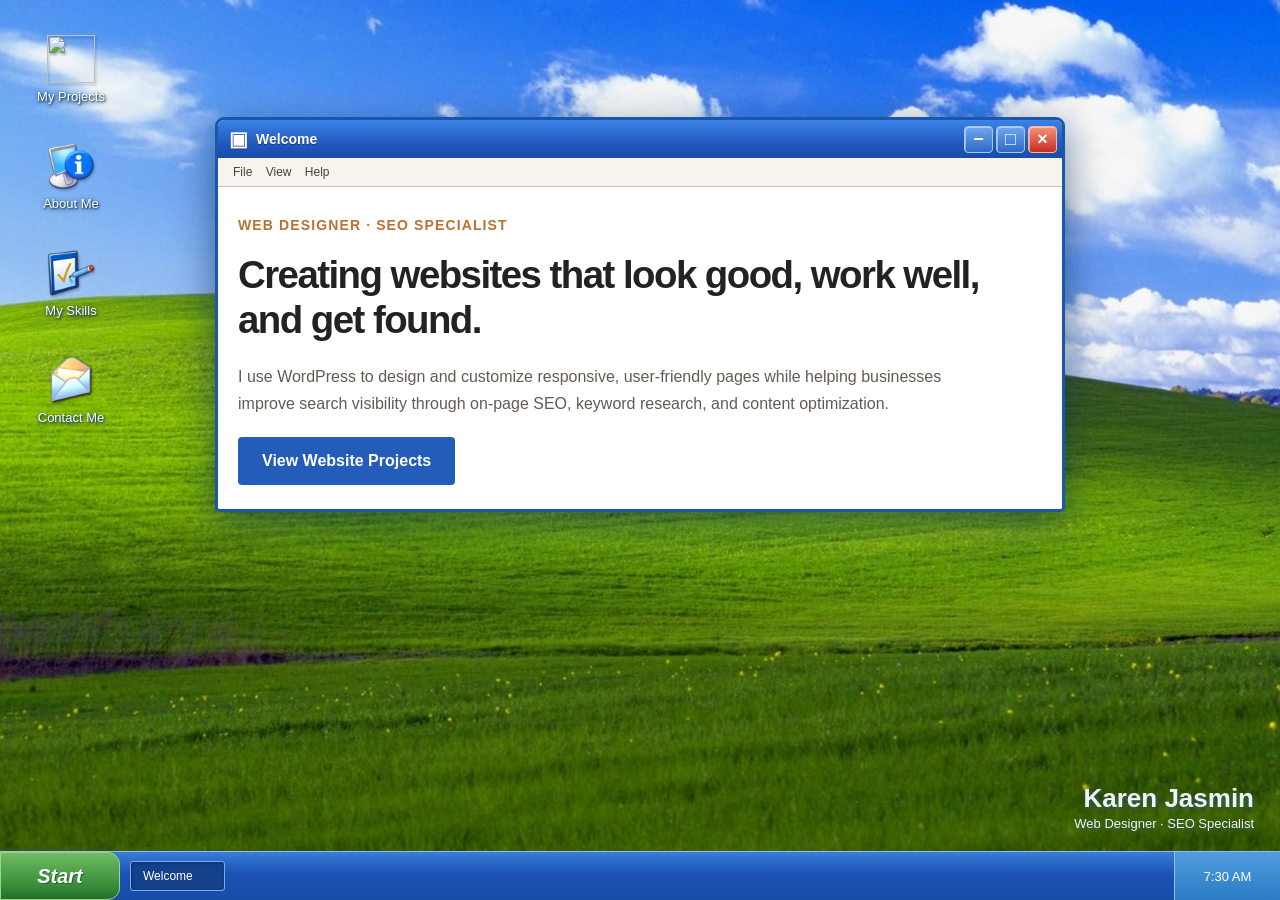
==== commit 6e9c9611: "Refresh desktop icon assets on preview" ====
--- a/retro-desktop/index.html
+++ b/retro-desktop/index.html
@@ -8,7 +8,7 @@
   <meta name="description" content=" Explore Karen Jasmin's WordPress website projects, local SEO work, and on-page optimization experience for service businesses and content-driven sites.">
 
   <link rel="stylesheet" href="styles.css?v=work-images-gsc-20261028">
-  <link rel="stylesheet" href="retro.css?v=2">
+  <link rel="stylesheet" href="retro.css?v=3">
 </head>
   
 <body>
@@ -168,6 +168,6 @@
 <script>
 (function(){const button=document.querySelector('.back-to-top');if(!button)return;function update(){button.classList.toggle('is-visible',window.scrollY>350)}window.addEventListener('scroll',update,{passive:true});update();button.addEventListener('click',function(){window.scrollTo({top:0,behavior:window.matchMedia('(prefers-reduced-motion: reduce)').matches?'auto':'smooth'})})})();
 </script>
-<script src="retro.js?v=1" defer></script>
+<script src="retro.js?v=2" defer></script>
 </body>
 </html>
--- a/retro-desktop/retro.css
+++ b/retro-desktop/retro.css
@@ -83,3 +83,7 @@
 body.retro-ready .retro-sky-cloud {
   display: none;
 }
+
+/* Native XP icon image files: keep their original square proportions. */
+.retro-shortcut img { display:block; width:48px; height:48px; object-fit:contain; image-rendering:auto; filter:drop-shadow(1px 2px 1px rgba(0,0,0,.28)); }
+@media(max-width:700px){.retro-shortcut img{width:40px;height:40px}}
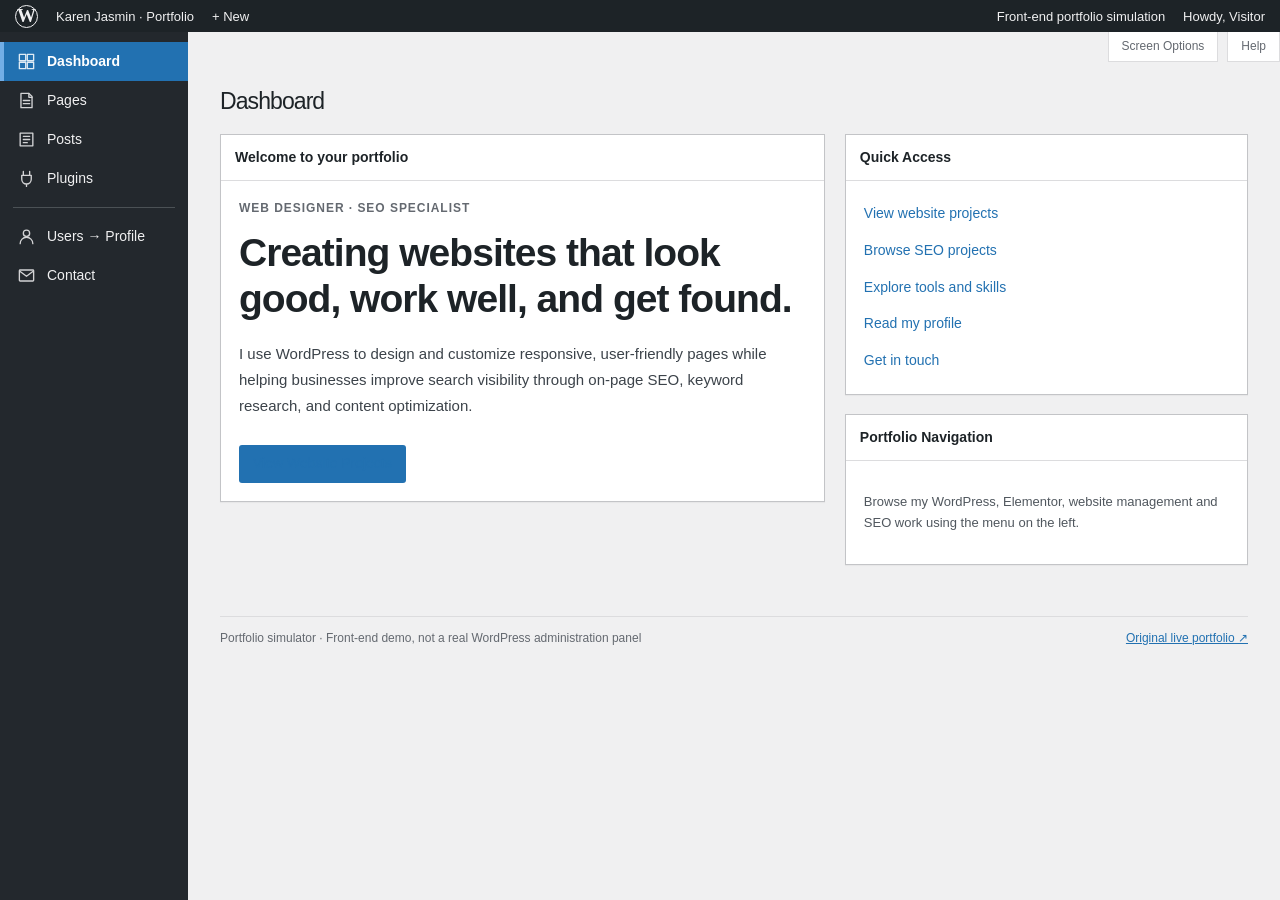
==== commit d69c729f: "Switch retro preview URL to experimental WordPress backend portfolio" ====
--- a/retro-desktop/index.html
+++ b/retro-desktop/index.html
@@ -8,7 +8,7 @@
   <meta name="description" content=" Explore Karen Jasmin's WordPress website projects, local SEO work, and on-page optimization experience for service businesses and content-driven sites.">
 
   <link rel="stylesheet" href="styles.css?v=work-images-gsc-20261028">
-  <link rel="stylesheet" href="retro.css?v=3">
+  <link rel="stylesheet" href="wordpress-admin.css?v=1">
 </head>
   
 <body>
@@ -168,6 +168,6 @@
 <script>
 (function(){const button=document.querySelector('.back-to-top');if(!button)return;function update(){button.classList.toggle('is-visible',window.scrollY>350)}window.addEventListener('scroll',update,{passive:true});update();button.addEventListener('click',function(){window.scrollTo({top:0,behavior:window.matchMedia('(prefers-reduced-motion: reduce)').matches?'auto':'smooth'})})})();
 </script>
-<script src="retro.js?v=2" defer></script>
+<script src="wordpress-admin.js?v=1" defer></script>
 </body>
 </html>
--- a/retro-desktop/wordpress-admin.css
+++ b/retro-desktop/wordpress-admin.css
@@ -0,0 +1,102 @@
+/* WordPress admin-inspired portfolio experiment. UI only; no WordPress backend. */
+:root{--wp-dark:#1d2327;--wp-sidebar:#23282d;--wp-blue:#2271b1;--wp-blue-hover:#135e96;--wp-bg:#f0f0f1;--wp-border:#c3c4c7;--wp-txt:#1d2327}
+html{scroll-behavior:auto!important}
+body.wp-sim-ready{margin:0;overflow:hidden;color:var(--wp-txt);background:var(--wp-bg);font:14px/1.55 -apple-system,BlinkMacSystemFont,"Segoe UI",Roboto,Arial,sans-serif}
+body.wp-sim-ready > .site-nav,body.wp-sim-ready > .hero,body.wp-sim-ready > .featured-work,body.wp-sim-ready > .skills,body.wp-sim-ready > .about,body.wp-sim-ready > .contact,body.wp-sim-ready > .site-footer,body.wp-sim-ready > .back-to-top{display:none!important}
+#wp-sim{position:fixed;inset:0;display:flex;flex-direction:column;color:var(--wp-txt);font-size:14px;background:var(--wp-bg)}
+#wp-sim *{box-sizing:border-box}
+#wp-sim button,#wp-sim a{font:inherit}
+#wp-sim button{cursor:pointer}
+#wp-sim .wp-topbar{height:32px;min-height:32px;background:#1d2327;color:#f0f0f1;display:flex;justify-content:space-between;align-items:center;padding:0 15px;font:13px Arial,sans-serif}
+#wp-sim .wp-topbar .wp-top-left,#wp-sim .wp-topbar .wp-top-right{display:flex;align-items:center;gap:18px}
+#wp-sim .wp-topbar span,#wp-sim .wp-topbar a{color:#f0f0f1;text-decoration:none}
+#wp-sim .wp-wp-logo{font:bold 19px Georgia,serif;border:1.5px solid #f0f0f1;border-radius:50%;width:23px;height:23px;line-height:20px;text-align:center;display:inline-block}
+#wp-sim .wp-site-name{font-weight:500}
+#wp-sim .wp-shell{display:flex;flex:1;min-height:0;overflow:hidden}
+#wp-sim .wp-sidebar{width:188px;flex:none;background:var(--wp-sidebar);color:#f0f0f1;overflow:auto;padding:10px 0}
+#wp-sim .wp-side-link{display:flex;width:100%;align-items:center;gap:11px;text-align:left;padding:10px 13px;color:#f0f0f1;background:transparent;border:0;border-left:4px solid transparent;line-height:1.25}
+#wp-sim .wp-side-link svg{width:19px;height:19px;flex:none;opacity:.86}
+#wp-sim .wp-side-link:hover,#wp-sim .wp-side-link:focus-visible{background:#191e23;color:#72aee6;outline:none}
+#wp-sim .wp-side-link[aria-current="page"]{background:#2271b1;border-left-color:#72aee6;color:#fff;font-weight:600}
+#wp-sim .wp-side-divider{margin:9px 13px;border-top:1px solid #4b5155}
+#wp-sim .wp-main{flex:1;min-width:0;overflow:auto;padding:24px 32px 55px;background:#f0f0f1}
+#wp-sim .wp-view{display:none;max-width:1350px;margin:0 auto}
+#wp-sim .wp-view.is-current{display:block}
+#wp-sim .wp-heading{font-weight:400;font-size:23px;line-height:1.35;margin:0 0 17px;color:#1d2327}
+#wp-sim .wp-subtitle{color:#646970;font-size:13px;margin:-8px 0 18px}
+#wp-sim .wp-panel{background:#fff;border:1px solid var(--wp-border);box-shadow:0 1px 1px rgba(0,0,0,.04);margin:0 0 19px}
+#wp-sim .wp-panel-title{font-weight:600;font-size:14px;padding:12px 14px;margin:0;border-bottom:1px solid #dcdcde}
+#wp-sim .wp-panel-body{padding:18px}
+#wp-sim .wp-blue-button,#wp-sim .retro-content .button{display:inline-block;background:var(--wp-blue);border:1px solid var(--wp-blue);border-radius:3px;color:#fff!important;text-decoration:none;font-size:13px;font-weight:400;padding:7px 12px;line-height:1.6}
+#wp-sim .wp-blue-button:hover,#wp-sim .retro-content .button:hover{background:var(--wp-blue-hover)}
+#wp-sim a{color:var(--wp-blue)}
+#wp-sim a:focus-visible,#wp-sim button:focus-visible{outline:2px solid #2271b1;outline-offset:2px}
+#wp-sim .wp-dash-columns{display:grid;grid-template-columns:minmax(0,1.5fr) minmax(230px,1fr);gap:20px;align-items:start}
+#wp-sim .wp-dashboard-actions{display:flex;flex-wrap:wrap;gap:10px;margin-top:18px}
+#wp-sim .wp-actions-list{display:flex;flex-direction:column;gap:7px}
+#wp-sim .wp-actions-list button{background:none;border:0;color:#2271b1;text-align:left;padding:4px 0}
+#wp-sim .wp-actions-list button:hover{text-decoration:underline}
+#wp-sim .wp-about-note{font-size:13px;color:#50575e}
+#wp-sim .wp-screen-meta{display:flex;justify-content:flex-end;gap:9px;margin:-24px -32px 24px}
+#wp-sim .wp-screen-meta span{display:inline-block;background:#fff;border:1px solid #dcdcde;border-top:0;padding:5px 13px;color:#646970;font-size:12px}
+#wp-sim .wp-table-controls{display:flex;align-items:center;flex-wrap:wrap;justify-content:space-between;gap:12px;margin-bottom:12px}
+#wp-sim .wp-tab-links{display:flex;gap:0;align-items:center}
+#wp-sim .wp-tab-links button{padding:0 10px 0 0;border:0;background:none;color:#2271b1;font-size:13px}
+#wp-sim .wp-tab-links button+button{border-left:1px solid #9c9e9f;padding-left:10px}
+#wp-sim .wp-tab-links button[aria-pressed=true]{color:#1d2327;font-weight:600}
+#wp-sim .wp-table-head{display:grid;grid-template-columns:minmax(0,1fr) 150px 135px;gap:12px;background:#fff;border:1px solid #c3c4c7;border-bottom:0;padding:9px 15px;color:#2c3338;font-size:13px}
+#wp-sim .wp-list-table{border:1px solid #c3c4c7;background:#fff}
+#wp-sim .wp-list-row{display:grid;grid-template-columns:minmax(0,1fr) 150px 135px;gap:12px;padding:15px;border-bottom:1px solid #dcdcde;align-items:start}
+#wp-sim .wp-list-row:nth-child(even){background:#f6f7f7}
+#wp-sim .wp-list-row:last-child{border-bottom:0}
+#wp-sim .wp-entry-wrap{display:flex;gap:15px;min-width:0}
+#wp-sim .wp-entry-img{width:110px;height:88px;flex:none;object-fit:cover;object-position:top;background:#eee;border:1px solid #dcdcde}
+#wp-sim .wp-entry-title{font-size:14px;font-weight:600;margin:0 0 6px;color:#2271b1;line-height:1.45}
+#wp-sim .wp-entry-desc{font-size:13px;line-height:1.6;color:#3c434a;margin:0 0 8px}
+#wp-sim .wp-entry-note{display:block;font-size:12px;color:#646970}
+#wp-sim .wp-entry-actions a{display:inline-block;font-size:12px;margin:6px 10px 0 0}
+#wp-sim .wp-entry-type,#wp-sim .wp-entry-status{font-size:13px;color:#50575e;line-height:1.5}
+#wp-sim .wp-entry-status span{color:#208043}
+#wp-sim .wp-original-intro{margin:0 0 20px;font-size:14px;line-height:1.75;color:#50575e;max-width:810px}
+#wp-sim .wp-entry-intro-title{font-size:20px;font-weight:500;margin:0 0 10px}
+#wp-sim .wp-bottom-bar{margin-top:32px;padding:12px 0 20px;border-top:1px solid #dcdcde;display:flex;justify-content:space-between;flex-wrap:wrap;gap:10px;color:#646970;font-size:12px}
+#wp-sim .wp-bottom-bar a{color:#2271b1}
+#wp-sim .wp-showcase .hero,#wp-sim .wp-showcase .featured-work,#wp-sim .wp-showcase .skills,#wp-sim .wp-showcase .about,#wp-sim .wp-showcase .contact,#wp-sim .wp-showcase .site-footer{display:block!important;background:transparent!important;color:#1d2327!important;min-height:0!important;margin:0!important;padding:0!important;text-align:left!important}
+#wp-sim .wp-showcase .hero-content{display:block;text-align:left;max-width:none}
+#wp-sim .wp-showcase .hero-left{max-width:none}
+#wp-sim .wp-showcase .hero .hero-visual{display:none}
+#wp-sim .wp-showcase .hero h1{font-size:clamp(25px,3.2vw,39px);line-height:1.19;letter-spacing:-.025em;max-width:900px;margin:0 0 14px}
+#wp-sim .wp-showcase .hero .hero-text{max-width:900px;margin:18px 0;font-size:15px;line-height:1.75;color:#3c434a}
+#wp-sim .wp-showcase .hero .eyebrow{margin:0 0 12px;color:#646970;font-size:12px}
+#wp-sim .wp-showcase .hero .button{background:#2271b1;border-radius:3px;padding:8px 14px}
+#wp-sim .wp-showcase .skills h2,#wp-sim .wp-showcase .about h2,#wp-sim .wp-showcase .contact h2{font-size:21px;font-weight:500;letter-spacing:0;margin:0 0 16px}
+#wp-sim .wp-showcase .skills-intro{font-size:14px;color:#50575e;margin:0 0 23px}
+#wp-sim .wp-showcase .skills .skills-grid{display:grid;grid-template-columns:repeat(auto-fit,minmax(230px,1fr));gap:14px}
+#wp-sim .wp-showcase .skills .skills-group{padding:18px;border:1px solid #dcdcde;border-radius:0;background:#fff;transform:none;box-shadow:none}
+#wp-sim .wp-showcase .skills .skills-group h3{font-size:17px;color:#1d2327}
+#wp-sim .wp-showcase .skills .skills-group .skill-description{font-size:14px}
+#wp-sim .wp-showcase .skills .skill-icon{border-radius:0;border-color:#c3c4c7;color:#2271b1}
+#wp-sim .wp-showcase .skills .skill-tools-label{color:#646970}
+#wp-sim .wp-showcase .skills .skill-tool-tags span{border-radius:2px;background:#f6f7f7;border-color:#dcdcde;color:#2c3338}
+#wp-sim .wp-showcase .about .about-grid{display:block;max-width:900px}
+#wp-sim .wp-showcase .about .about-copy{max-width:none}
+#wp-sim .wp-showcase .about .about-copy p{font-size:15px;line-height:1.8;color:#3c434a}
+#wp-sim .wp-showcase .contact .contact-inner{display:block;max-width:none;text-align:left}
+#wp-sim .wp-showcase .contact .contact-kicker{color:#646970;font-size:12px}
+#wp-sim .wp-showcase .contact h2{font-size:23px}
+#wp-sim .wp-showcase .contact p{font-size:15px;color:#3c434a}
+#wp-sim .wp-showcase .contact .button{border-radius:3px;background:#2271b1}
+#wp-sim .wp-showcase .contact .contact-email a{color:#2271b1}
+#wp-sim .wp-showcase .site-footer{background:transparent!important;border-top:0;padding:0!important}
+#wp-sim .wp-profile-table{border:1px solid #c3c4c7;background:white;padding:20px}
+#wp-sim .wp-profile-top{display:flex;gap:15px;align-items:center;margin:0 0 18px;padding:0 0 18px;border-bottom:1px solid #dcdcde}
+#wp-sim .wp-avatar{width:55px;height:55px;background:#dcdcde;color:#666;display:flex;justify-content:center;align-items:center;font-size:29px;border-radius:2px}
+#wp-sim .wp-profile-name{font-size:19px;font-weight:600}
+#wp-sim .wp-profile-job{color:#646970;font-size:13px}
+#wp-sim .wp-label{font-weight:600;margin:0 0 4px}
+#wp-sim .wp-skill-tools-original .skills{padding:0!important}
+#wp-sim .wp-dash-welcome .hero .button{margin:8px 0 0}
+#wp-sim .wp-mobile-toggle{display:none;background:none;border:0;color:white;padding:5px;font-size:19px}
+@media(max-width:900px){#wp-sim .wp-dash-columns{grid-template-columns:1fr}#wp-sim .wp-main{padding:19px}#wp-sim .wp-screen-meta{margin:-19px -19px 18px}}
+@media(max-width:700px){#wp-sim .wp-mobile-toggle{display:inline-block}#wp-sim .wp-topbar{padding:0 9px}#wp-sim .wp-topbar .wp-top-left{gap:9px}#wp-sim .wp-topbar .wp-top-right{gap:0}#wp-sim .wp-topbar .wp-hide-mobile{display:none}#wp-sim .wp-sidebar{width:48px}#wp-sim .wp-sidebar .wp-side-link{justify-content:center;padding:11px 0;gap:0;border-left-width:3px}#wp-sim .wp-sidebar .wp-side-link span{display:none}#wp-sim .wp-sidebar.is-expanded{width:175px}#wp-sim .wp-sidebar.is-expanded .wp-side-link{justify-content:flex-start;padding:11px 7px;gap:8px}#wp-sim .wp-sidebar.is-expanded .wp-side-link span{display:inline}#wp-sim .wp-main{padding:17px 12px 38px}#wp-sim .wp-screen-meta{margin:-17px -12px 16px}#wp-sim .wp-table-head{display:none}#wp-sim .wp-list-row{grid-template-columns:1fr;gap:7px}#wp-sim .wp-entry-type,#wp-sim .wp-entry-status{padding-left:0;font-size:12px}#wp-sim .wp-entry-img{width:75px;height:70px}#wp-sim .wp-panel-body{padding:14px}#wp-sim .wp-heading{font-size:22px}#wp-sim .wp-showcase .hero h1{font-size:27px}}
+@media(prefers-reduced-motion:reduce){#wp-sim *{transition:none!important;scroll-behavior:auto!important}}
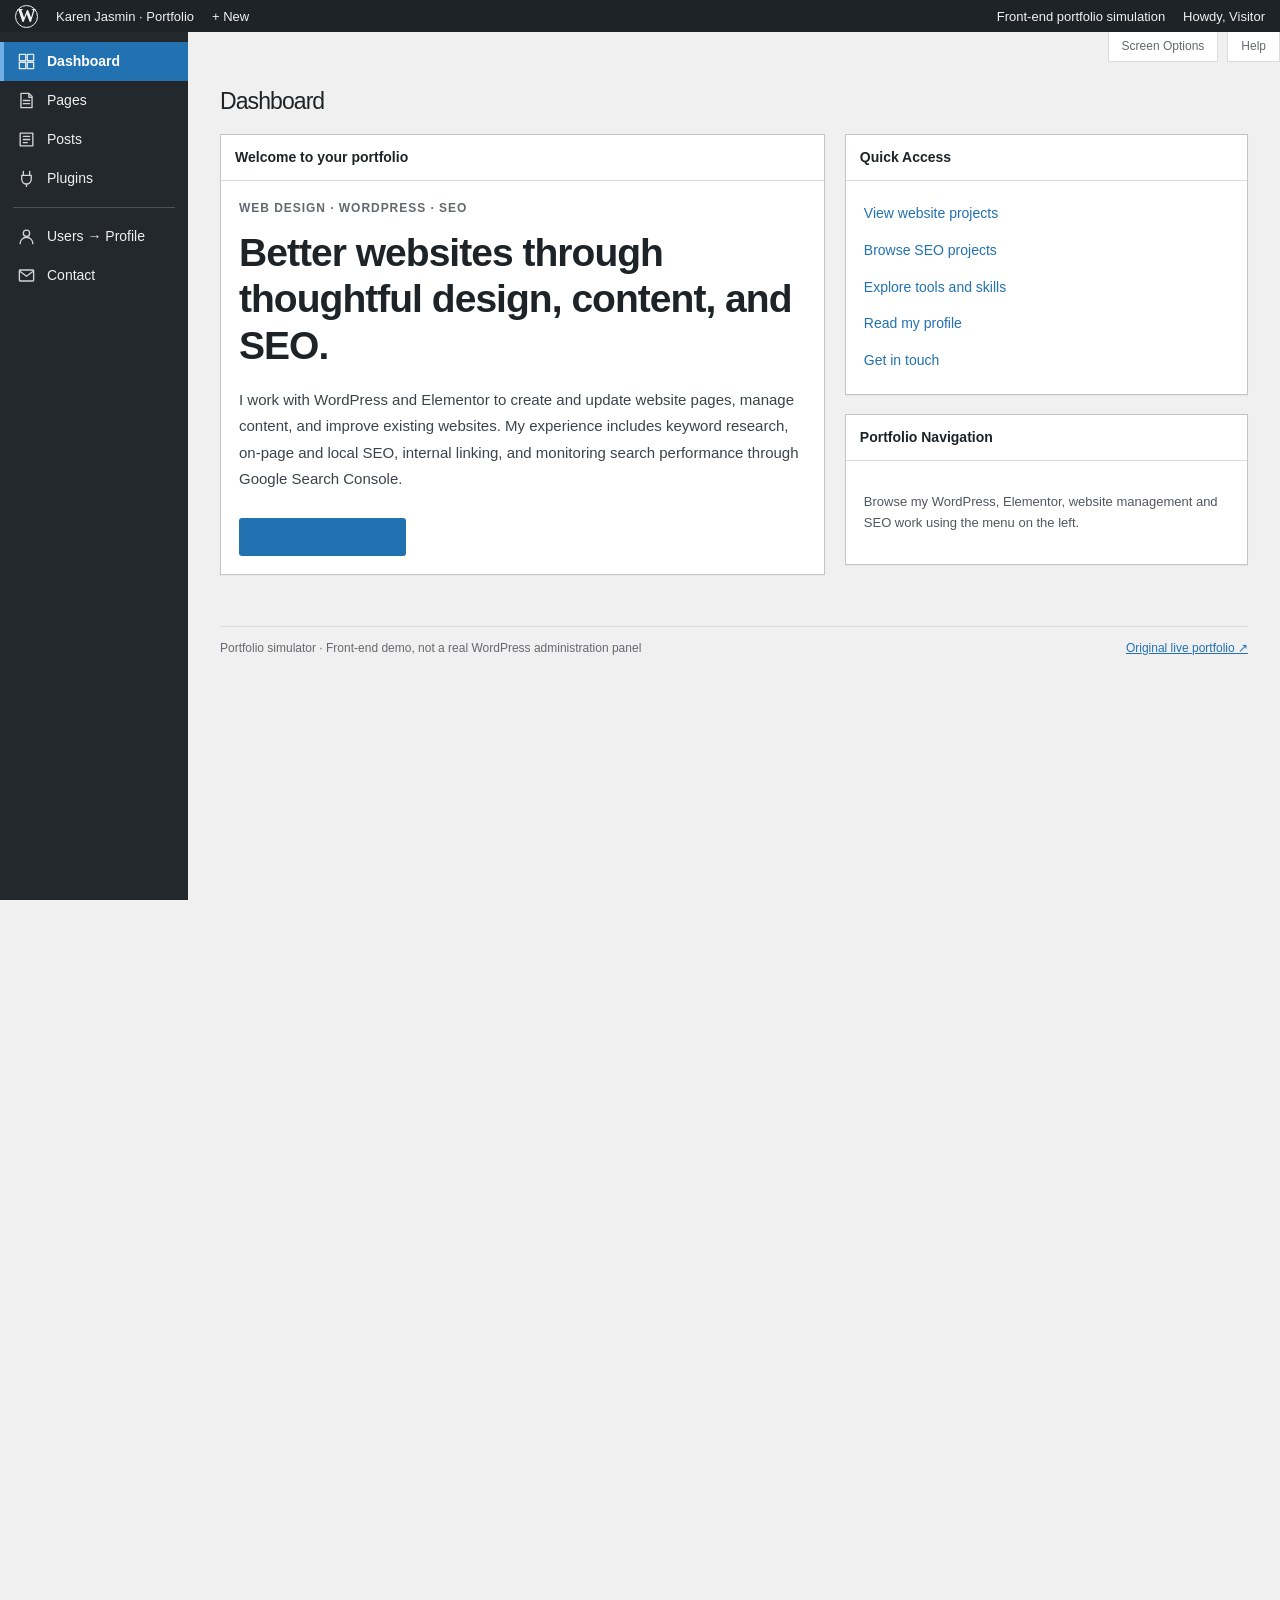
==== commit cb9ddefa: "Redirect old retro preview URL to WordPress portfolio homepage" ====
--- a/retro-desktop/index.html
+++ b/retro-desktop/index.html
@@ -1,173 +1,13 @@
-<!DOCTYPE html>
+<!doctype html>
 <html lang="en">
 <head>
-  <meta charset="UTF-8">
-  <meta name="viewport" content="width=device-width, initial-scale=1.0">
-
-  <title>Karen Jasmin | Web Designer & SEO Specialist</title>
-  <meta name="description" content=" Explore Karen Jasmin's WordPress website projects, local SEO work, and on-page optimization experience for service businesses and content-driven sites.">
-
-  <link rel="stylesheet" href="styles.css?v=work-images-gsc-20261028">
-  <link rel="stylesheet" href="wordpress-admin.css?v=1">
+  <meta charset="utf-8">
+  <meta name="viewport" content="width=device-width, initial-scale=1">
+  <meta http-equiv="refresh" content="0; url=../">
+  <link rel="canonical" href="https://karenjasmin.github.io/portfolio-preview/">
+  <title>Portfolio Preview | Karen Jasmin</title>
 </head>
-  
 <body>
-  <nav class="site-nav" aria-label="Main navigation">
-    <div class="nav-inner">
-      <a class="site-logo" href="#" aria-label="Karen Jasmin, back to top">Karen<span>Jasmin.</span></a>
-      <div class="nav-links">
-        <a href="#featured-work">Work</a>
-        <a href="#skills">Skills</a>
-        <a href="#about">About</a>
-        <a class="nav-contact" href="#contact">Contact</a>
-      </div>
-    </div>
-  </nav>
-
-  <header class="hero" id="top">
-  <div class="hero-content">
-
-    <div class="hero-left">
-
-      <p class="eyebrow">Web Designer · SEO Specialist</p>
-
-      <h1>
-        Creating websites that look good, work well, and get found.
-      </h1>
-
-      <p class="hero-text">
-        I use WordPress to design and customize responsive, user-friendly pages while helping businesses improve search visibility through on-page SEO, keyword research, and content optimization.
-      </p>
-
-      <a href="#featured-work" class="button">View Website Projects</a>
-
-    </div>
-    <div class="hero-visual" aria-hidden="true">
-      <div class="browser-window">
-        <div class="browser-toolbar"><span></span><span></span><span></span><div class="browser-address">karenjasmin.github.io</div></div>
-        <div class="browser-preview">
-          <p class="preview-label">WEB DESIGNER · SEO SPECIALIST</p>
-          <div class="preview-heading"></div><div class="preview-heading short"></div>
-          <div class="preview-line"></div><div class="preview-line"></div><div class="preview-line medium"></div>
-          <div class="preview-button"></div>
-          <div class="preview-cards"><div></div><div></div></div>
-        </div>
-      </div>
-    </div>
-    </div>
-</header>
-
-<section class="featured-work" id="featured-work" aria-labelledby="featured-work-title">
-  <div class="work-inner">
-    <h2 id="featured-work-title">Selected Work</h2>
-    <p class="featured-intro">A selection of my work in WordPress web design, page customization, and SEO. These projects highlight my experience creating responsive, user-friendly layouts and improving website content for better search visibility.</p>
-    <div class="featured-cards">
-      <article class="featured-card"><a class="card-stretched-link" href="case-study-crg.html" aria-label="View CRG case study"></a>
-        <div class="featured-card-body">
-          <div class="featured-mini-preview featured-real-preview"><img src="https://raw.githubusercontent.com/karenjasmin/portfolio-preview/main/CRG%20Service%20Areas-Hero.png" alt="CRG Service Areas page screenshot" loading="lazy"></div>
-          <p class="featured-index">WORDPRESS &amp; ELEMENTOR</p>
-          <h3>CRG | Service Area Pages &amp; Elementor Template</h3>
-          <p>Designed and built a Service Areas directory and reusable city page template using WordPress and Elementor. Created responsive layouts, product and industry grids, and an interactive FAQ section.</p>
-          <span class="featured-link-note">WordPress · Elementor · Responsive layouts</span>
-        </div>
-      </article>
-      <article class="featured-card"><a class="card-stretched-link" href="case-study-industrial-seo.html" aria-label="View Industrial Equipment Rental case study"></a>
-        <div class="featured-card-body">
-          <div class="featured-mini-preview featured-real-preview"><img src="https://raw.githubusercontent.com/karenjasmin/portfolio-preview/main/STAG%20GSC.png" alt="Industrial Equipment Rental SEO project screenshot" loading="lazy"></div>
-          <p class="featured-index">SEO &amp; CONTENT OPTIMIZATION</p>
-          <h3>Industrial Equipment Rental | On-Page SEO Optimization</h3>
-          <p>Optimized existing industrial equipment rental pages through keyword research, content updates, metadata improvements, and internal linking. Used Google Search Console to monitor search performance and evaluate changes over time.</p>
-          <span class="featured-link-note">Keyword research · On-page SEO · Search Console</span>
-        </div>
-      </article>
-      <article class="featured-card"><a class="card-stretched-link" href="https://pcpartsmanila.com/" target="_blank" rel="noopener noreferrer" aria-label="View PC Parts Manila website"></a>
-        <div class="featured-card-body">
-          <div class="featured-mini-preview featured-real-preview">
-            <img src="https://raw.githubusercontent.com/karenjasmin/portfolio-preview/main/pcpartsmanila-homepage.png" alt="PC Parts Manila website homepage preview" loading="lazy">
-          </div>
-          <p class="featured-index">INDEPENDENT WORDPRESS WEBSITE</p>
-          <h3>PC Parts Manila</h3>
-          <p>Built and manage a WordPress affiliate website covering PC hardware, budget build guides, and product comparisons. I maintain its structure, content, product tables, and on-page SEO.</p>
-          <span class="featured-link-note">Visit live website ↗</span>
-        </div>
-      </article>
-    </div>
-  </div>
-</section>
-<section class="skills" id="skills" aria-labelledby="skills-title">
-  <div class="skills-inner">
-    <h2 id="skills-title">How Can I Help</h2>
-    <p class="skills-intro">I combine web design and SEO to help businesses create user-friendly website pages, improve search visibility, and keep their WordPress websites organized and up to date.</p>
-    <div class="skills-grid">
-      <article class="skills-group">
-        <div class="skill-icon" aria-hidden="true"><svg width="25" height="25" viewBox="0 0 24 24" fill="none" stroke="currentColor" stroke-width="1.7" stroke-linecap="round" stroke-linejoin="round"><rect x="3" y="4" width="18" height="14" rx="2"/><path d="M8 21h8M12 18v3"/></svg></div>
-        <h3>Web Design</h3>
-        <p class="skill-description">Creating and customizing responsive WordPress pages with clean layouts, clear content structure, and a focus on usability.</p>
-        <div class="skill-tools"><span class="skill-tools-label">Tools &amp; Skills</span><div class="skill-tool-tags"><span>WordPress</span><span>Elementor Pro</span><span>HTML & CSS</span><span>Responsive Design</span></div></div>
-      </article>
-      <article class="skills-group">
-        <div class="skill-icon" aria-hidden="true"><svg width="25" height="25" viewBox="0 0 24 24" fill="none" stroke="currentColor" stroke-width="1.7" stroke-linecap="round" stroke-linejoin="round"><circle cx="10.8" cy="10.8" r="6.8"/><path d="m16 16 5 5"/></svg></div>
-        <h3>SEO</h3>
-        <p class="skill-description">Improving website visibility through keyword research, on-page optimization, content updates, and internal linking.</p>
-        <div class="skill-tools"><span class="skill-tools-label">Tools &amp; Skills</span><div class="skill-tool-tags"><span>Google Search Console</span><span>SurferSEO</span><span>Keyword Research</span><span>On-Page SEO</span><span>Rank Math</span><span>Internal Linking</span></div></div>
-      </article>
-      <article class="skills-group">
-        <div class="skill-icon" aria-hidden="true"><svg width="25" height="25" viewBox="0 0 24 24" fill="none" stroke="currentColor" stroke-width="1.7" stroke-linecap="round" stroke-linejoin="round"><rect x="3" y="5" width="18" height="15" rx="2"/><path d="M3 10h18M7 7.5h.01M10 7.5h.01M8 15h8"/></svg></div>
-        <h3>Website Management</h3>
-        <p class="skill-description">Keeping WordPress websites updated through content publishing, product management, page maintenance, and ongoing improvements.</p>
-        <div class="skill-tools"><span class="skill-tools-label">Tools &amp; Skills</span><div class="skill-tool-tags"><span>WooCommerce</span><span>Classic Editor</span><span>TablePress</span><span>Content Management</span></div></div>
-      </article>
-    </div>
-  </div>
-</section>
-<section class="about" id="about" aria-labelledby="about-title">
-  <div class="about-inner">
-    <div class="about-grid">
-      <h2 id="about-title">A Little About Me</h2>
-      <div class="about-copy">
-        <p>I'm a Web Designer and SEO Specialist who enjoys both the creative and technical sides of improving websites.</p>
-        <p>I started out publishing articles in WordPress before being introduced to SEO through client work. What began as content management gradually grew into an interest in keyword research, on-page optimization, and improving search visibility.</p>
-        <p>Along the way, I gained experience managing website content and products, and eventually had the opportunity to create and customize pages using WordPress and Elementor. That's where my interest in web design really took off.</p>
-        <p>Today, I enjoy both sides of the work: designing clean, user-friendly pages and making websites easier to find through SEO. I'm also continuing to develop my design skills through Figma and hands-on projects.</p>
-      </div>
-    </div>
-  </div>
-</section>
-<section class="contact" id="contact" aria-labelledby="contact-title">
-  <div class="contact-inner">
-    <p class="contact-kicker">HAVE A PROJECT IN MIND?</p>
-    <h2 id="contact-title">Let's Work Together</h2>
-    <p>Whether you need a new WordPress page, improvements to an existing design, or help with SEO, I'd love to hear about your project and how I can help.</p>
-    <a href="mailto:inthenext08@gmail.com" class="button contact-button">Get in Touch <span aria-hidden="true">↗</span></a>
-    <p class="contact-email">Or email me directly at <a href="mailto:inthenext08@gmail.com">inthenext08@gmail.com</a></p>
-  </div>
-</section>
-
-<footer class="site-footer">
-  <div class="footer-inner">
-    <div class="footer-identity">
-      <span class="footer-name">Karen Jasmin</span>
-      <p>© 2026 Karen Jasmin. All rights reserved.</p>
-    </div>
-    <nav class="footer-links" aria-label="Footer links">
-      <a href="https://github.com/karenjasmin" target="_blank" rel="noopener noreferrer">GitHub</a>
-      <a href="mailto:inthenext08@gmail.com">Email</a>
-    </nav>
-  </div>
-</footer>
-
-
-<style>
-  .back-to-top{position:fixed;right:20px;bottom:calc(20px + env(safe-area-inset-bottom, 0px));width:46px;height:46px;border:0;border-radius:50%;background:#b87333;color:#fff;display:flex;align-items:center;justify-content:center;box-shadow:0 4px 14px rgba(0,0,0,.18);cursor:pointer;z-index:1000;opacity:0;visibility:hidden;transform:translateY(10px);transition:opacity .2s ease,transform .2s ease,visibility .2s ease}
-  .back-to-top.is-visible{opacity:1;visibility:visible;transform:translateY(0)}
-  .back-to-top:hover,.back-to-top:focus-visible{background:#945a28}
-  .back-to-top:focus-visible{outline:3px solid #222;outline-offset:3px}
-  @media(prefers-reduced-motion:reduce){.back-to-top{transition:none}}
-</style>
-<button class="back-to-top" type="button" aria-label="Back to top" title="Back to top"><svg width="22" height="22" viewBox="0 0 24 24" fill="none" stroke="currentColor" stroke-width="2.5" stroke-linecap="round" stroke-linejoin="round" aria-hidden="true"><path d="m6 14 6-6 6 6"/></svg></button>
-<script>
-(function(){const button=document.querySelector('.back-to-top');if(!button)return;function update(){button.classList.toggle('is-visible',window.scrollY>350)}window.addEventListener('scroll',update,{passive:true});update();button.addEventListener('click',function(){window.scrollTo({top:0,behavior:window.matchMedia('(prefers-reduced-motion: reduce)').matches?'auto':'smooth'})})})();
-</script>
-<script src="wordpress-admin.js?v=1" defer></script>
+  <p>Portfolio preview moved to <a href="../">the WordPress-style portfolio homepage</a>.</p>
 </body>
 </html>
